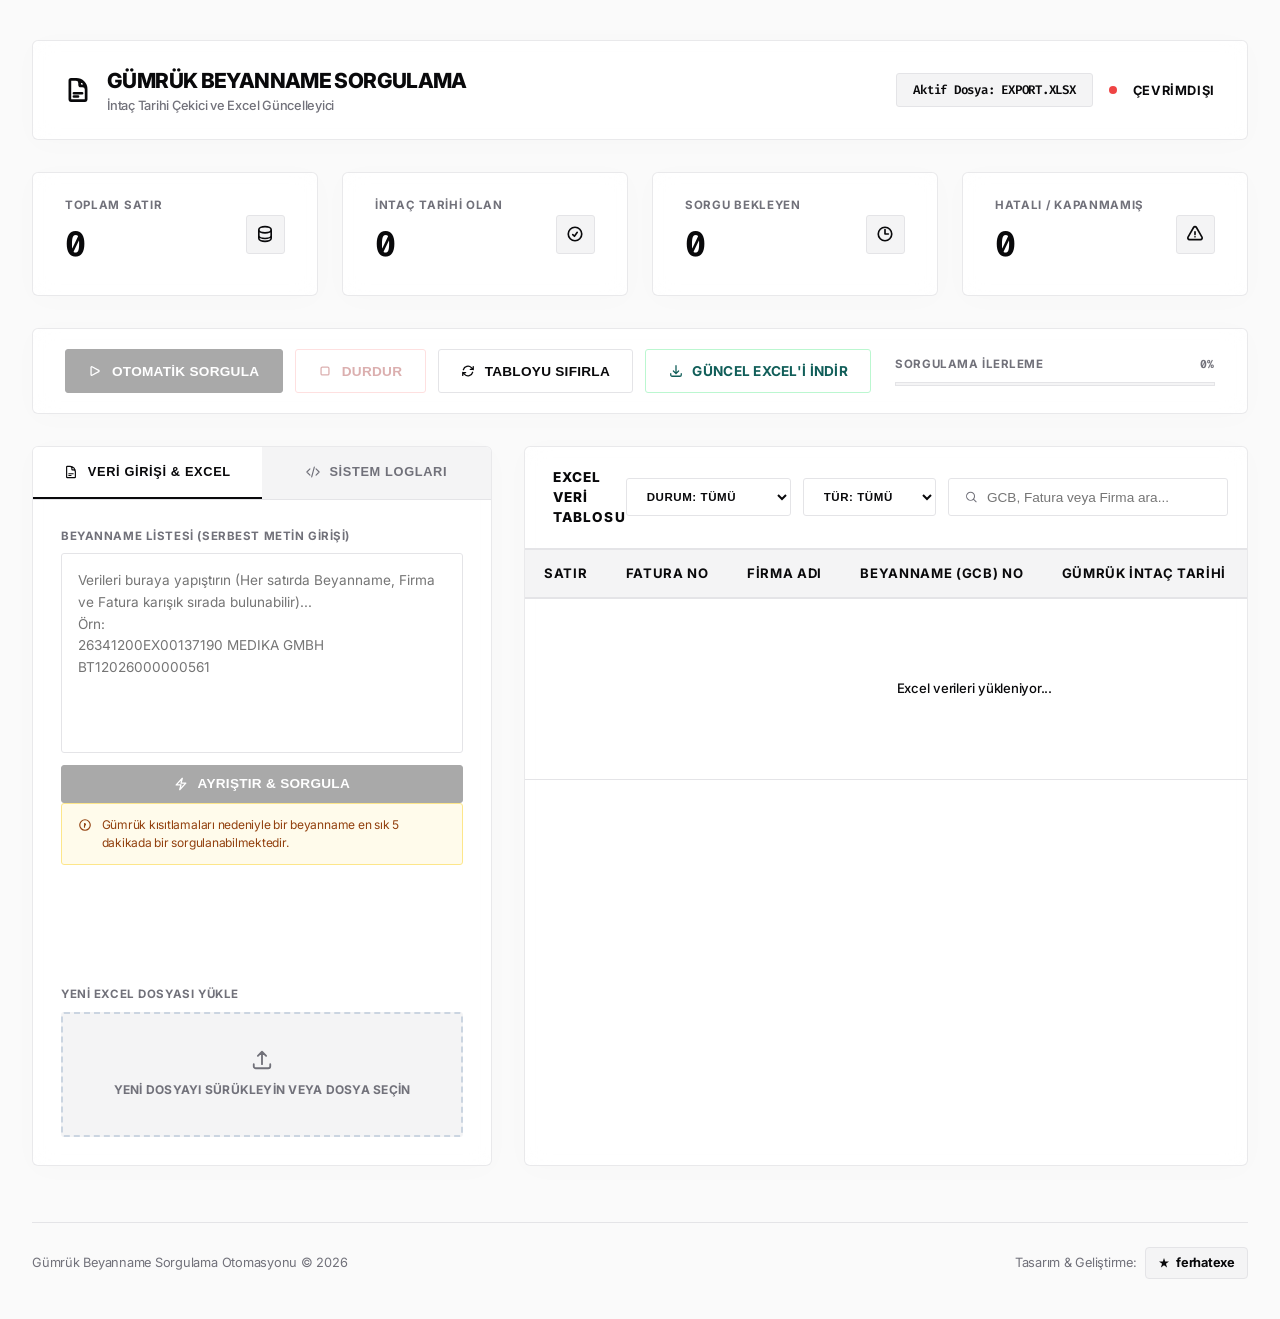
==== gumruk_otomasyonu/index.html @ e5a45d7a "İlk commit: Gümrük sorgulama otomasyonu hazır" ====
<!DOCTYPE html>
<html lang="tr">
<head>
    <meta charset="UTF-8">
    <meta name="viewport" content="width=device-width, initial-scale=1.0">
    <title>Gümrük Beyanname Sorgulama Otomasyonu</title>
    <link rel="preconnect" href="https://fonts.googleapis.com">
    <link rel="preconnect" href="https://fonts.gstatic.com" crossorigin>
    <link href="https://fonts.googleapis.com/css2?family=Inter:wght@400;500;600;700;800&family=Fira+Code:wght@400;500&display=swap" rel="stylesheet">
    <link rel="stylesheet" href="style.css">
</head>
<body>
    <div class="container">
        <!-- HEADER -->
        <header class="app-header glass">
            <div class="logo-area">
                <svg class="logo-icon-svg" xmlns="http://www.w3.org/2000/svg" fill="none" viewBox="0 0 24 24" stroke-width="2.5" stroke="currentColor">
                    <path stroke-linecap="round" stroke-linejoin="round" d="M19.5 14.25v-2.625a3.375 3.375 0 00-3.375-3.375h-1.5A1.125 1.125 0 0113.5 7.125v-1.5a3.375 3.375 0 00-3.375-3.375H8.25m0 12.75h7.5m-7.5 3H12M10.5 2.25H5.625c-.621 0-1.125.504-1.125 1.125v17.25c0 .621.504 1.125 1.125 1.125h12.75c.621 0 1.125-.504 1.125-1.125V11.25a9 9 0 00-9-9z" />
                </svg>
                <div class="logo-text">
                    <h1>Gümrük Beyanname Sorgulama</h1>
                    <p class="subtitle">İntaç Tarihi Çekici ve Excel Güncelleyici</p>
                </div>
            </div>
            <div class="status-area">
                <span id="active-file-badge" class="active-file-text">Aktif Dosya: EXPORT.XLSX</span>
                <span id="connection-status-dot" class="status-dot offline"></span>
                <span id="connection-status-text" class="status-text">Bağlanıyor...</span>
            </div>
        </header>

        <!-- STATS GRID -->
        <section class="stats-grid">
            <div class="stat-card glass">
                <div class="stat-info">
                    <span class="stat-label">Toplam Satır</span>
                    <span id="stat-total" class="stat-value">0</span>
                </div>
                <div class="stat-icon-wrapper bg-indigo-light">
                    <svg class="stat-icon-svg text-indigo" xmlns="http://www.w3.org/2000/svg" fill="none" viewBox="0 0 24 24" stroke-width="2.2" stroke="currentColor">
                        <path stroke-linecap="round" stroke-linejoin="round" d="M20.25 6.375c0 2.278-3.694 4.125-8.25 4.125S3.75 8.653 3.75 6.375m16.5 0c0-2.278-3.694-4.125-8.25-4.125S3.75 4.097 3.75 6.375m16.5 0v11.25c0 2.278-3.694 4.125-8.25 4.125s-8.25-1.847-8.25-4.125V6.375m16.5 0v3.75m-16.5-3.75v3.75m16.5 0v3.75C20.25 16.153 16.556 18 12 18s-8.25-1.847-8.25-4.125v-3.75" />
                    </svg>
                </div>
            </div>
            <div class="stat-card glass">
                <div class="stat-info">
                    <span class="stat-label">İntaç Tarihi Olan</span>
                    <span id="stat-completed" class="stat-value">0</span>
                </div>
                <div class="stat-icon-wrapper bg-emerald-light">
                    <svg class="stat-icon-svg text-emerald" xmlns="http://www.w3.org/2000/svg" fill="none" viewBox="0 0 24 24" stroke-width="2.2" stroke="currentColor">
                        <path stroke-linecap="round" stroke-linejoin="round" d="M9 12.75L11.25 15 15 9.75M21 12a9 9 0 11-18 0 9 9 0 0118 0z" />
                    </svg>
                </div>
            </div>
            <div class="stat-card glass">
                <div class="stat-info">
                    <span class="stat-label">Sorgu Bekleyen</span>
                    <span id="stat-pending" class="stat-value">0</span>
                </div>
                <div class="stat-icon-wrapper bg-amber-light">
                    <svg class="stat-icon-svg text-amber" xmlns="http://www.w3.org/2000/svg" fill="none" viewBox="0 0 24 24" stroke-width="2.2" stroke="currentColor">
                        <path stroke-linecap="round" stroke-linejoin="round" d="M12 6v6h4.5m4.5 0a9 9 0 11-18 0 9 9 0 0118 0z" />
                    </svg>
                </div>
            </div>
            <div class="stat-card glass">
                <div class="stat-info">
                    <span class="stat-label">Hatalı / Kapanmamış</span>
                    <span id="stat-errors" class="stat-value">0</span>
                </div>
                <div class="stat-icon-wrapper bg-red-light">
                    <svg class="stat-icon-svg text-red" xmlns="http://www.w3.org/2000/svg" fill="none" viewBox="0 0 24 24" stroke-width="2.2" stroke="currentColor">
                        <path stroke-linecap="round" stroke-linejoin="round" d="M12 9v3.75m-9.303 3.376c-.866 1.5.217 3.374 1.948 3.374h14.71c1.73 0 2.813-1.874 1.948-3.374L13.949 3.378c-.866-1.5-3.032-1.5-3.898 0L2.697 16.126zM12 15.75h.007v.008H12v-.008z" />
                    </svg>
                </div>
            </div>
        </section>

        <!-- ACTION TOOLBAR -->
        <section class="toolbar glass">
            <div class="action-buttons">
                <button id="btn-start" class="btn btn-primary" disabled>
                    <svg class="btn-icon-svg" xmlns="http://www.w3.org/2000/svg" fill="none" viewBox="0 0 24 24" stroke-width="2.2" stroke="currentColor">
                        <path stroke-linecap="round" stroke-linejoin="round" d="M5.25 5.653c0-.856.917-1.398 1.667-.986l11.54 6.348a1.125 1.125 0 010 1.971l-11.54 6.347a1.125 1.125 0 01-1.667-.985V5.653z" />
                    </svg>
                    Otomatik Sorgula
                </button>
                <button id="btn-stop" class="btn btn-danger" disabled>
                    <svg class="btn-icon-svg" xmlns="http://www.w3.org/2000/svg" fill="none" viewBox="0 0 24 24" stroke-width="2.2" stroke="currentColor">
                        <path stroke-linecap="round" stroke-linejoin="round" d="M5.25 7.5A2.25 2.25 0 017.5 5.25h9a2.25 2.25 0 012.25 2.25v9a2.25 2.25 0 01-2.25 2.25h-9a2.25 2.25 0 01-2.25-2.25v-9z" />
                    </svg>
                    Durdur
                </button>
                <button id="btn-reset-list" class="btn btn-secondary">
                    <svg class="btn-icon-svg refresh-icon" xmlns="http://www.w3.org/2000/svg" fill="none" viewBox="0 0 24 24" stroke-width="2.2" stroke="currentColor">
                        <path stroke-linecap="round" stroke-linejoin="round" d="M16.023 9.348h4.992v-.001M2.985 19.644v-4.992m0 0h4.992m-4.993 0l3.181 3.183a8.25 8.25 0 0013.803-3.7M4.031 9.865a8.25 8.25 0 0113.803-3.7l3.181 3.182m0-4.991v4.99" />
                    </svg>
                    Tabloyu Sıfırla
                </button>
                <a href="/api/download" id="btn-download" class="btn btn-success">
                    <svg class="btn-icon-svg" xmlns="http://www.w3.org/2000/svg" fill="none" viewBox="0 0 24 24" stroke-width="2.2" stroke="currentColor">
                        <path stroke-linecap="round" stroke-linejoin="round" d="M3 16.5v2.25A2.25 2.25 0 005.25 21h13.5A2.25 2.25 0 0021 18.75V16.5M16.5 12L12 16.5m0 0L7.5 12m4.5 4.5V3" />
                    </svg>
                    Güncel Excel'i İndir
                </a>
            </div>
            <div class="progress-container">
                <div class="progress-label">
                    <span>Sorgulama İlerleme</span>
                    <span id="progress-percent">0%</span>
                </div>
                <div class="progress-bar-bg">
                    <div id="progress-bar-fill" class="progress-bar-fill" style="width: 0%"></div>
                </div>
            </div>
        </section>

        <!-- MAIN CONTENT PANEL (GRID) -->
        <div class="main-panel">
            <!-- LEFT COLUMN: TABBED CONTROL CENTER -->
            <section class="panel-section control-panel glass">
                <div class="tabs-header">
                    <button class="tab-btn active" data-tab="tab-input">
                        <svg class="tab-icon-svg" xmlns="http://www.w3.org/2000/svg" fill="none" viewBox="0 0 24 24" stroke-width="2" stroke="currentColor">
                            <path stroke-linecap="round" stroke-linejoin="round" d="M19.5 14.25v-2.625a3.375 3.375 0 00-3.375-3.375h-1.5A1.125 1.125 0 0113.5 7.125v-1.5a3.375 3.375 0 00-3.375-3.375H8.25m0 12.75h7.5m-7.5 3H12M10.5 2.25H5.625c-.621 0-1.125.504-1.125 1.125v17.25c0 .621.504 1.125 1.125 1.125h12.75c.621 0 1.125-.504 1.125-1.125V11.25a9 9 0 00-9-9z" />
                        </svg>
                        Veri Girişi & Excel
                    </button>
                    <button class="tab-btn" data-tab="tab-terminal">
                        <svg class="tab-icon-svg" xmlns="http://www.w3.org/2000/svg" fill="none" viewBox="0 0 24 24" stroke-width="2" stroke="currentColor">
                            <path stroke-linecap="round" stroke-linejoin="round" d="M17.25 6.75L22.5 12l-5.25 5.25m-10.5 0L1.5 12l5.25-5.25m7.5-3l-4.5 16.5" />
                        </svg>
                        Sistem Logları
                    </button>
                </div>
                
                <div class="tab-content-container">
                    <!-- TAB 1: DATA INPUT -->
                    <div id="tab-input" class="tab-content active">
                        <div class="input-panel-body">
                            <!-- Raw list paste area -->
                            <div class="textarea-container">
                                <label for="raw-input" class="input-label-tag">Beyanname Listesi (Serbest Metin Girişi)</label>
                                <textarea id="raw-input" placeholder="Verileri buraya yapıştırın (Her satırda Beyanname, Firma ve Fatura karışık sırada bulunabilir)...&#10;Örn:&#10;26341200EX00137190 MEDIKA GMBH BT12026000000561"></textarea>
                                <button id="btn-parse-query" class="btn btn-primary btn-full-width">
                                    <svg class="btn-icon-svg" xmlns="http://www.w3.org/2000/svg" fill="none" viewBox="0 0 24 24" stroke-width="2.2" stroke="currentColor">
                                        <path stroke-linecap="round" stroke-linejoin="round" d="M3.75 13.5l10.5-11.25L12 10.5h8.25L9.75 21.75 12 13.5H3.75z" />
                                    </svg>
                                    Ayrıştır & Sorgula
                                </button>
                                <div class="info-tip-box">
                                    <svg class="info-tip-icon" xmlns="http://www.w3.org/2000/svg" fill="none" viewBox="0 0 24 24" stroke-width="2" stroke="currentColor">
                                        <path stroke-linecap="round" stroke-linejoin="round" d="M11.25 11.25l.041-.02a.75.75 0 111.063.852l-.708.283a.75.75 0 00-.475.694V15.75m0-6h.008v.008H12V9.75zM21 12a9 9 0 11-18 0 9 9 0 0118 0z" />
                                    </svg>
                                    <span>Gümrük kısıtlamaları nedeniyle bir beyanname en sık 5 dakikada bir sorgulanabilmektedir.</span>
                                </div>
                            </div>
                            
                            <!-- Drag-and-drop excel upload -->
                            <div class="upload-container">
                                <label class="input-label-tag">Yeni Excel Dosyası Yükle</label>
                                <div id="drop-zone" class="drop-zone">
                                    <svg class="upload-icon-svg" xmlns="http://www.w3.org/2000/svg" fill="none" viewBox="0 0 24 24" stroke-width="2" stroke="currentColor">
                                        <path stroke-linecap="round" stroke-linejoin="round" d="M3 16.5v2.25A2.25 2.25 0 005.25 21h13.5A2.25 2.25 0 0021 18.75V16.5m-13.5-9L12 3m0 0l4.5 4.5M12 3v13.5" />
                                    </svg>
                                    <span class="drop-zone-text">Yeni Dosyayı Sürükleyin veya Dosya Seçin</span>
                                    <input type="file" id="file-input" accept=".xlsx" style="display: none;">
                                </div>
                            </div>
                        </div>
                    </div>
                    
                    <!-- TAB 2: TERMINAL LOGS -->
                    <div id="tab-terminal" class="tab-content">
                        <div class="terminal-wrapper">
                            <div class="terminal-toolbar">
                                <span class="terminal-status-indicator">● Canlı Log Akışı</span>
                                <button id="btn-clear-terminal" class="btn-text">Temizle</button>
                            </div>
                            <div id="terminal" class="terminal-body">
                                <div class="terminal-line system">[SİSTEM] Web uygulaması başlatıldı. WebSocket bağlantısı bekleniyor...</div>
                            </div>
                        </div>
                    </div>
                </div>
            </section>

            <!-- RIGHT COLUMN: EXCEL GRID VIEW -->
            <section class="panel-section grid-panel glass">
                <div class="panel-header">
                    <h2>Excel Veri Tablosu</h2>
                    <div class="header-actions">
                        <select id="filter-status" class="filter-select">
                            <option value="all">DURUM: TÜMÜ</option>
                            <option value="İntaç Tarihi Var">İntaç Tarihi Var</option>
                            <option value="Bekliyor">Bekliyor</option>
                            <option value="Kapanmamış">Kapanmamış</option>
                            <option value="Başarısız">Başarısız</option>
                        </select>
                        <select id="filter-type" class="filter-select">
                            <option value="all">TÜR: TÜMÜ</option>
                            <option value="beyanname">BEYANNAME</option>
                            <option value="etgb">ETGB</option>
                        </select>
                        <div class="search-box">
                            <svg class="search-icon-svg" xmlns="http://www.w3.org/2000/svg" fill="none" viewBox="0 0 24 24" stroke-width="2" stroke="currentColor">
                                <path stroke-linecap="round" stroke-linejoin="round" d="M21 21l-5.197-5.197m0 0A7.5 7.5 0 105.196 5.196a7.5 7.5 0 0010.637 10.637z" />
                            </svg>
                            <input type="text" id="search-input" placeholder="GCB, Fatura veya Firma ara...">
                        </div>
                    </div>
                </div>
                <div class="table-container">
                    <table class="data-table">
                        <thead id="table-headers">
                            <tr>
                                <th>Satır</th>
                                <th>Fatura No</th>
                                <th>Firma Adı</th>
                                <th>Beyanname (GCB) No</th>
                                <th>Gümrük İntaç Tarihi</th>
                                <th>Durum</th>
                                <th>Eylem</th>
                            </tr>
                        </thead>
                        <tbody id="table-body">
                            <tr>
                                <td colspan="7" class="loading-cell">Excel verileri yükleniyor...</td>
                            </tr>
                        </tbody>
                    </table>
                </div>
            </section>
        </div> <!-- end of main-panel -->

        <!-- FOOTER -->
        <footer class="app-footer">
            <div class="footer-content">
                <p>Gümrük Beyanname Sorgulama Otomasyonu &copy; 2026</p>
                <div class="designer-badge">
                    <span>Tasarım & Geliştirme:</span>
                    <a href="https://github.com/ferhatexe" target="_blank" class="designer-link">
                        <svg class="sparkle-icon" xmlns="http://www.w3.org/2000/svg" viewBox="0 0 24 24">
                            <path d="M12 2l2.4 7.2h7.6l-6.1 4.5 2.3 7.3-6.2-4.6-6.2 4.6 2.3-7.3-6.1-4.5h7.6z"/>
                        </svg>
                        ferhatexe
                    </a>
                </div>
            </div>
        </footer>
    </div>

    <script src="app.js"></script>
</body>
</html>
---- gumruk_otomasyonu/style.css ----
/* SWISS-STYLE MONOCHROMATIC DESIGN SYSTEM */
:root {
    --bg-primary: #fafafa;
    --bg-surface: #ffffff;
    --bg-neutral: #f4f4f5;
    
    --border-light: #e4e4e7;
    --border-medium: #cbd5e1;
    --border-focus: #09090b;
    
    --text-primary: #09090b;
    --text-secondary: #71717a;
    --text-muted: #a1a1aa;
    
    --accent-cobalt: #2563eb;
    
    /* Status Colors (Subtle & High-Contrast) */
    --emerald-bg: #f0fdf4;
    --emerald-text: #115e59;
    --emerald-border: #bbf7d0;
    
    --amber-bg: #fffbeb;
    --amber-text: #92400e;
    --amber-border: #fde68a;
    
    --red-bg: #fef2f2;
    --red-text: #991b1b;
    --red-border: #fca5a5;
    
    --blue-bg: #eff6ff;
    --blue-text: #1e40af;
    --blue-border: #bfdbfe;

    --font-sans: 'Inter', -apple-system, BlinkMacSystemFont, "Segoe UI", Roboto, sans-serif;
    --font-mono: 'Fira Code', 'Courier New', monospace;
}

/* BASE RESET */
* {
    box-sizing: border-box;
    margin: 0;
    padding: 0;
}

body {
    background-color: var(--bg-primary);
    color: var(--text-primary);
    font-family: var(--font-sans);
    min-height: 100vh;
    overflow-x: hidden;
    letter-spacing: -0.015em;
    line-height: 1.5;
}

/* MINIMALIST SCROLLBAR */
::-webkit-scrollbar {
    width: 5px;
    height: 5px;
}
::-webkit-scrollbar-track {
    background: transparent;
}
::-webkit-scrollbar-thumb {
    background: var(--text-muted);
    border-radius: 2px;
}
::-webkit-scrollbar-thumb:hover {
    background: var(--text-secondary);
}

/* CONTAINER GRID */
.container {
    max-width: 1680px;
    margin: 0 auto;
    padding: 2.5rem 2rem;
    display: flex;
    flex-direction: column;
    gap: 2rem;
}

/* EDITORIAL GRID CARDS */
.glass {
    background: var(--bg-surface);
    border: 1px solid var(--border-light);
    border-radius: 4px;
    transition: border-color 0.2s ease, box-shadow 0.2s ease;
}

.glass:hover {
    border-color: var(--border-medium);
}

/* APP HEADER */
.app-header {
    display: flex;
    justify-content: space-between;
    align-items: center;
    padding: 1.5rem 2rem;
    background: var(--bg-surface);
    border-bottom: 1px solid var(--border-light);
}

.logo-area {
    display: flex;
    align-items: center;
    gap: 1rem;
}

.logo-icon-svg {
    width: 26px;
    height: 26px;
    color: var(--text-primary);
}

.logo-text h1 {
    font-size: 1.3rem;
    font-weight: 800;
    letter-spacing: -0.03em;
    color: var(--text-primary);
    text-transform: uppercase;
}

.logo-text .subtitle {
    font-size: 0.8rem;
    color: var(--text-secondary);
    font-weight: 500;
}

.status-area {
    display: flex;
    align-items: center;
    gap: 1rem;
}

.active-file-text {
    font-family: var(--font-mono);
    font-size: 0.78rem;
    background: var(--bg-neutral);
    color: var(--text-primary);
    border: 1px solid var(--border-light);
    padding: 0.4rem 1rem;
    border-radius: 3px;
    font-weight: 600;
}

.active-file-text.empty {
    background: var(--red-bg);
    color: var(--red-text);
    border-color: var(--red-border);
}

.active-file-text.loaded {
    background: var(--emerald-bg);
    color: var(--emerald-text);
    border-color: var(--emerald-border);
}

.status-dot {
    width: 8px;
    height: 8px;
    border-radius: 50%;
}
.status-dot.online { background-color: #10b981; }
.status-dot.offline { background-color: #ef4444; }
.status-dot.warning { background-color: #f59e0b; }

.status-text {
    font-size: 0.8rem;
    font-weight: 700;
    color: var(--text-primary);
    text-transform: uppercase;
    letter-spacing: 0.05em;
}

/* STATS GRID */
.stats-grid {
    display: grid;
    grid-template-columns: repeat(auto-fit, minmax(260px, 1fr));
    gap: 1.5rem;
}

.stat-card {
    display: flex;
    justify-content: space-between;
    align-items: center;
    padding: 1.5rem 2rem;
    background: var(--bg-surface);
    border: 1px solid var(--border-light);
    border-radius: 4px;
}

.stat-info {
    display: flex;
    flex-direction: column;
    gap: 0.25rem;
}

.stat-label {
    font-size: 0.72rem;
    color: var(--text-secondary);
    font-weight: 700;
    text-transform: uppercase;
    letter-spacing: 0.06em;
}

.stat-value {
    font-family: var(--font-mono);
    font-size: 2.2rem;
    font-weight: 700;
    letter-spacing: -0.04em;
    color: var(--text-primary);
}

.stat-icon-wrapper {
    padding: 0.6rem;
    border-radius: 3px;
    display: flex;
    align-items: center;
    justify-content: center;
    background: var(--bg-neutral);
    border: 1px solid var(--border-light);
}

.stat-icon-svg {
    width: 18px;
    height: 18px;
    color: var(--text-primary);
}

/* ACTION TOOLBAR */
.toolbar {
    display: flex;
    flex-wrap: wrap;
    justify-content: space-between;
    align-items: center;
    padding: 1.25rem 2rem;
    gap: 1.5rem;
}

.action-buttons {
    display: flex;
    gap: 0.75rem;
    flex-wrap: wrap;
}

/* BUTTONS STYLE (FLAT, SHARP, MONOCHROME) */
.btn {
    display: inline-flex;
    align-items: center;
    gap: 0.6rem;
    padding: 0.65rem 1.4rem;
    border-radius: 3px;
    font-size: 0.85rem;
    font-weight: 700;
    cursor: pointer;
    border: 1px solid var(--border-light);
    transition: all 0.15s ease;
    text-decoration: none;
    text-transform: uppercase;
    letter-spacing: 0.02em;
}

.btn:disabled {
    opacity: 0.35;
    cursor: not-allowed;
    pointer-events: none;
}

.btn.disabled-btn {
    opacity: 0.35 !important;
    cursor: not-allowed !important;
    pointer-events: none !important;
}

.btn-icon-svg {
    width: 14px;
    height: 14px;
}

.btn-primary {
    background-color: var(--text-primary);
    color: var(--bg-surface);
    border-color: var(--text-primary);
}
.btn-primary:hover {
    background-color: #27272a;
    border-color: #27272a;
}

.btn-danger {
    background-color: var(--bg-surface);
    color: var(--red-text);
    border-color: var(--red-border);
}
.btn-danger:hover {
    background-color: var(--red-bg);
}

.btn-success {
    background-color: var(--bg-surface);
    color: var(--emerald-text);
    border-color: var(--emerald-border);
}
.btn-success:hover {
    background-color: var(--emerald-bg);
}

.btn-secondary {
    background-color: var(--bg-surface);
    color: var(--text-primary);
    border-color: var(--border-light);
}
.btn-secondary:hover {
    background-color: var(--bg-neutral);
    border-color: var(--border-medium);
}

.btn-full-width {
    width: 100%;
    justify-content: center;
}

.btn:active {
    transform: translateY(1px);
}

.btn-text {
    background: transparent;
    border: none;
    color: var(--text-secondary);
    font-size: 0.8rem;
    cursor: pointer;
    font-weight: 700;
    text-transform: uppercase;
    letter-spacing: 0.05em;
    transition: color 0.15s;
}
.btn-text:hover { color: var(--text-primary); }

/* PROGRESS BAR */
.progress-container {
    flex-grow: 1;
    max-width: 450px;
    display: flex;
    flex-direction: column;
    gap: 0.5rem;
}

.progress-label {
    display: flex;
    justify-content: space-between;
    font-size: 0.72rem;
    color: var(--text-secondary);
    font-weight: 700;
    text-transform: uppercase;
    letter-spacing: 0.05em;
}

#progress-percent {
    font-family: var(--font-mono);
    font-weight: 700;
}

.progress-bar-bg {
    background: var(--bg-neutral);
    height: 4px;
    border-radius: 0px;
    overflow: hidden;
    border: 1px solid var(--border-light);
}

.progress-bar-fill {
    height: 100%;
    background: var(--text-primary);
    transition: width 0.3s cubic-bezier(0.1, 0.8, 0.25, 1);
}

/* MAIN PANEL LAYOUT */
.main-panel {
    display: grid;
    grid-template-columns: 1fr;
    gap: 2rem;
    align-items: start;
}

@media (min-width: 1200px) {
    .main-panel {
        grid-template-columns: 460px 1fr;
    }
}

.panel-section {
    display: flex;
    flex-direction: column;
    overflow: hidden;
    height: 720px;
    background: var(--bg-surface);
}

.panel-header {
    display: flex;
    justify-content: space-between;
    align-items: center;
    padding: 1.25rem 1.75rem;
    border-bottom: 1px solid var(--border-light);
}

.panel-header h2 {
    font-size: 0.85rem;
    font-weight: 800;
    color: var(--text-primary);
    text-transform: uppercase;
    letter-spacing: 0.08em;
}

/* TABS SYSTEM */
.tabs-header {
    display: flex;
    border-bottom: 1px solid var(--border-light);
    background: var(--bg-neutral);
}

.tab-btn {
    flex: 1;
    padding: 1.1rem;
    background: transparent;
    border: none;
    color: var(--text-secondary);
    font-size: 0.8rem;
    font-weight: 700;
    cursor: pointer;
    transition: all 0.15s ease;
    border-bottom: 2px solid transparent;
    display: flex;
    align-items: center;
    justify-content: center;
    gap: 0.6rem;
    text-transform: uppercase;
    letter-spacing: 0.05em;
}

.tab-icon-svg {
    width: 14px;
    height: 14px;
    color: var(--text-secondary);
}

.tab-btn:hover {
    color: var(--text-primary);
}
.tab-btn:hover .tab-icon-svg {
    color: var(--text-primary);
}

.tab-btn.active {
    color: var(--text-primary);
    border-bottom-color: var(--text-primary);
    background: var(--bg-surface);
}
.tab-btn.active .tab-icon-svg {
    color: var(--text-primary);
}

/* TAB CONTAINER BODY */
.tab-content-container {
    flex-grow: 1;
    position: relative;
    height: calc(100% - 50px);
}

.tab-content {
    display: none;
    height: 100%;
    flex-direction: column;
}

.tab-content.active {
    display: flex;
}

/* INPUT COMPONENT */
.input-panel-body {
    display: flex;
    flex-direction: column;
    padding: 1.75rem;
    gap: 1.5rem;
    height: 100%;
    justify-content: space-between;
}

.input-label-tag {
    font-size: 0.72rem;
    color: var(--text-secondary);
    font-weight: 700;
    text-transform: uppercase;
    letter-spacing: 0.05em;
    margin-bottom: 0.5rem;
    display: block;
}

.textarea-container {
    display: flex;
    flex-direction: column;
}

#raw-input {
    background: var(--bg-surface);
    border: 1px solid var(--border-light);
    border-radius: 3px;
    color: var(--text-primary);
    font-family: var(--font-sans);
    font-size: 0.85rem;
    padding: 1rem;
    resize: none;
    height: 200px;
    line-height: 1.6;
    transition: border-color 0.15s ease;
    margin-bottom: 0.75rem;
}

#raw-input:focus {
    outline: none;
    border-color: var(--text-primary);
}

.info-tip-box {
    display: flex;
    align-items: flex-start;
    gap: 0.6rem;
    background-color: var(--amber-bg);
    border: 1px solid var(--amber-border);
    padding: 0.75rem 1rem;
    border-radius: 3px;
    color: var(--amber-text);
    font-size: 0.75rem;
    line-height: 1.5;
}

.info-tip-icon {
    width: 14px;
    height: 14px;
    flex-shrink: 0;
    margin-top: 2px;
}

.upload-container {
    display: flex;
    flex-direction: column;
}

.drop-zone {
    border: 2px dashed var(--border-medium);
    border-radius: 3px;
    padding: 1.5rem;
    display: flex;
    flex-direction: column;
    align-items: center;
    justify-content: center;
    gap: 0.6rem;
    cursor: pointer;
    background: var(--bg-neutral);
    transition: all 0.15s ease;
    height: 125px;
}

.drop-zone:hover, .drop-zone.dragover {
    border-color: var(--text-primary);
    background: var(--bg-surface);
}

.upload-icon-svg {
    width: 22px;
    height: 22px;
    color: var(--text-secondary);
}

.drop-zone-text {
    font-size: 0.75rem;
    color: var(--text-secondary);
    text-align: center;
    font-weight: 700;
    text-transform: uppercase;
    letter-spacing: 0.02em;
}

/* TERMINAL VIEW */
.terminal-wrapper {
    display: flex;
    flex-direction: column;
    height: 100%;
}

.terminal-toolbar {
    display: flex;
    justify-content: space-between;
    align-items: center;
    padding: 0.75rem 1.25rem;
    background: #09090b;
    border-bottom: 1px solid #27272a;
}

.terminal-status-indicator {
    font-family: var(--font-mono);
    font-size: 0.7rem;
    color: #10b981;
    font-weight: 700;
    text-transform: uppercase;
    letter-spacing: 0.05em;
}

.terminal-body {
    flex-grow: 1;
    padding: 1.5rem;
    overflow-y: auto;
    font-family: var(--font-mono);
    font-size: 0.78rem;
    line-height: 1.6;
    color: #e4e4e7;
    background: #09090b;
}

.terminal-line {
    margin-bottom: 0.5rem;
    white-space: pre-wrap;
    word-break: break-all;
}

.terminal-line.system { color: #38bdf8; }
.terminal-line.error { color: #f87171; }
.terminal-line.success { color: #4ade80; }
.terminal-line.warning { color: #fbbf24; }

/* DATA GRID TABLE */
.header-actions {
    display: flex;
    align-items: center;
    gap: 0.75rem;
}

.filter-select {
    background: var(--bg-surface);
    border: 1px solid var(--border-light);
    color: var(--text-primary);
    font-size: 0.72rem;
    font-weight: 700;
    padding: 0.5rem 1rem;
    border-radius: 3px;
    outline: none;
    cursor: pointer;
    text-transform: uppercase;
    letter-spacing: 0.05em;
    transition: all 0.15s ease;
    height: 38px; /* matching search-box height */
}

.filter-select:hover {
    border-color: var(--border-medium);
    background-color: var(--bg-neutral);
}

.filter-select:focus {
    border-color: var(--text-primary);
}

.search-box {
    display: flex;
    align-items: center;
    gap: 0.6rem;
    background: var(--bg-surface);
    border: 1px solid var(--border-light);
    padding: 0.5rem 1rem;
    border-radius: 3px;
    width: 280px;
    transition: border-color 0.15s ease;
    height: 38px;
}

.search-box:focus-within {
    border-color: var(--text-primary);
}

.search-icon-svg {
    width: 14px;
    height: 14px;
    color: var(--text-secondary);
}

.search-box input {
    background: transparent;
    border: none;
    color: var(--text-primary);
    font-size: 0.85rem;
    width: 100%;
}

.search-box input:focus {
    outline: none;
}

.table-container {
    flex-grow: 1;
    overflow: auto;
    border-top: 1px solid var(--border-light);
}

.data-table {
    width: 100%;
    border-collapse: collapse;
    text-align: left;
    font-size: 0.82rem;
    table-layout: auto; /* Dynamic auto-scaling widths to prevent Fatura No clipping */
}

/* Base paddings and horizontal borders */
.data-table th, .data-table td {
    padding: 0.9rem 1.2rem;
    border-bottom: 1px solid var(--border-light);
    white-space: nowrap; /* Strictly prevent text wrapping/overlap */
}

.data-table th {
    background: var(--bg-neutral);
    font-weight: 700;
    color: var(--text-primary);
    position: sticky;
    top: 0;
    z-index: 10;
    text-transform: uppercase;
    letter-spacing: 0.05em;
    line-height: 1.4;
    border-bottom: 2px solid var(--border-light);
}

.data-table td {
    line-height: 1.5;
    vertical-align: middle;
    color: var(--text-primary);
}

/* Monospace fonts for raw table values */
.font-mono {
    font-family: var(--font-mono) !important;
    font-size: 0.8rem !important;
}

.font-mono strong {
    font-weight: 600;
}

/* Strict cell truncation ONLY applied to long company name (Firma Adı) */
.data-table td.truncate {
    max-width: 250px;
    overflow: hidden;
    text-overflow: ellipsis;
    white-space: nowrap;
}

.data-table tbody tr {
    transition: background-color 0.1s ease;
}

.data-table tbody tr:hover {
    background-color: var(--bg-neutral);
}

.loading-cell {
    text-align: center;
    color: var(--text-secondary);
    padding: 5rem !important;
    font-weight: 500;
}

/* STATUS BADGES */
.badge {
    display: inline-flex;
    align-items: center;
    padding: 0.25rem 0.6rem;
    border-radius: 2px;
    font-size: 0.72rem;
    font-weight: 700;
    text-transform: uppercase;
    letter-spacing: 0.04em;
}

.badge-pending {
    background: var(--bg-neutral);
    color: var(--text-secondary);
    border: 1px solid var(--border-light);
}

.badge-success {
    background: var(--emerald-bg);
    color: var(--emerald-text);
    border: 1px solid var(--emerald-border);
}

.badge-fail {
    background: var(--red-bg);
    color: var(--red-text);
    border: 1px solid var(--red-border);
}

.badge-running {
    background: var(--blue-bg);
    color: var(--blue-text);
    border: 1px solid var(--blue-border);
    animation: pulse-blue 2s infinite ease-in-out;
}

@keyframes pulse-blue {
    0% { box-shadow: 0 0 0 0 rgba(37, 99, 235, 0.4); background-color: var(--blue-bg); }
    50% { box-shadow: 0 0 0 6px rgba(37, 99, 235, 0); background-color: rgba(239, 246, 255, 0.6); }
    100% { box-shadow: 0 0 0 0 rgba(37, 99, 235, 0); background-color: var(--blue-bg); }
}

.status-dot.online {
    background-color: #10b981;
    animation: status-pulse 1.8s infinite ease-in-out;
    box-shadow: 0 0 8px rgba(16, 185, 129, 0.6);
}

@keyframes status-pulse {
    0% { transform: scale(1); opacity: 1; }
    50% { transform: scale(1.25); opacity: 0.7; }
    100% { transform: scale(1); opacity: 1; }
}

.progress-bar-fill {
    height: 100%;
    background: linear-gradient(
        45deg,
        #09090b 25%,
        #27272a 25%,
        #27272a 50%,
        #09090b 50%,
        #09090b 75%,
        #27272a 75%,
        #27272a
    );
    background-size: 40px 40px;
    animation: progress-bar-stripes 1.5s linear infinite;
    transition: width 0.3s cubic-bezier(0.1, 0.8, 0.25, 1);
}

@keyframes progress-bar-stripes {
    0% { background-position: 40px 0; }
    100% { background-position: 0 0; }
}

.glass {
    background: rgba(255, 255, 255, 0.85);
    backdrop-filter: blur(12px);
    -webkit-backdrop-filter: blur(12px);
    border: 1px solid rgba(228, 228, 231, 0.8);
    border-radius: 6px;
    box-shadow: 0 4px 30px rgba(0, 0, 0, 0.015);
    transition: all 0.3s cubic-bezier(0.4, 0, 0.2, 1);
}

.glass:hover {
    border-color: rgba(9, 9, 11, 0.18);
    box-shadow: 0 10px 40px rgba(0, 0, 0, 0.035);
    transform: translateY(-1px);
}

.app-footer {
    margin-top: 1.5rem;
    padding: 1.5rem 0 0 0;
    border-top: 1px solid var(--border-light);
}

.footer-content {
    display: flex;
    justify-content: space-between;
    align-items: center;
    flex-wrap: wrap;
    gap: 1rem;
    font-size: 0.8rem;
    color: var(--text-secondary);
}

.designer-badge {
    display: flex;
    align-items: center;
    gap: 0.5rem;
}

.designer-link {
    display: inline-flex;
    align-items: center;
    gap: 0.4rem;
    font-weight: 700;
    color: var(--text-primary);
    text-decoration: none;
    background: var(--bg-neutral);
    padding: 0.35rem 0.75rem;
    border-radius: 4px;
    border: 1px solid var(--border-light);
    transition: all 0.2s ease;
}

.designer-link:hover {
    background-color: var(--text-primary);
    color: var(--bg-surface);
    border-color: var(--text-primary);
    box-shadow: 0 0 12px rgba(9, 9, 11, 0.15);
    transform: translateY(-1px);
}

.sparkle-icon {
    width: 12px;
    height: 12px;
    fill: currentColor;
    animation: sparkle-spin 3s linear infinite;
}

@keyframes sparkle-spin {
    0% { transform: rotate(0deg); }
    100% { transform: rotate(360deg); }
}

.btn-inline.btn-primary[disabled] {
    position: relative;
    color: transparent !important;
    background-color: var(--blue-bg) !important;
    border-color: var(--blue-border) !important;
}

.btn-inline.btn-primary[disabled]::after {
    content: "";
    position: absolute;
    width: 14px;
    height: 14px;
    top: calc(50% - 7px);
    left: calc(50% - 7px);
    border: 2px solid var(--blue-text);
    border-top-color: transparent;
    border-radius: 50%;
    animation: spin 0.8s linear infinite;
}

@keyframes spin {
    0% { transform: rotate(0deg); }
    100% { transform: rotate(360deg); }
}

.tag-etgb {
    display: inline-flex;
    align-items: center;
    background: var(--red-bg);
    color: var(--red-text);
    border: 1px solid var(--red-border);
    font-size: 0.65rem;
    font-weight: 700;
    padding: 0.1rem 0.4rem;
    border-radius: 2px;
    margin-left: 0.5rem;
    vertical-align: middle;
    font-family: var(--font-sans);
}

.btn-inline {
    padding: 0.35rem 0.75rem;
    font-size: 0.75rem;
    text-transform: uppercase;
    letter-spacing: 0.02em;
}

.btn-inline.btn-success {
    background-color: var(--emerald-bg);
    border-color: var(--emerald-border);
    color: var(--emerald-text);
    cursor: default;
}

.btn-cooldown {
    background-color: var(--bg-neutral);
    color: var(--text-secondary);
    border-color: var(--border-light);
    cursor: not-allowed;
    opacity: 0.65;
}

@keyframes row-flash {
    0% { background-color: var(--blue-bg); }
    100% { background-color: transparent; }
}

.row-updating {
    animation: row-flash 2.5s ease-out;
}
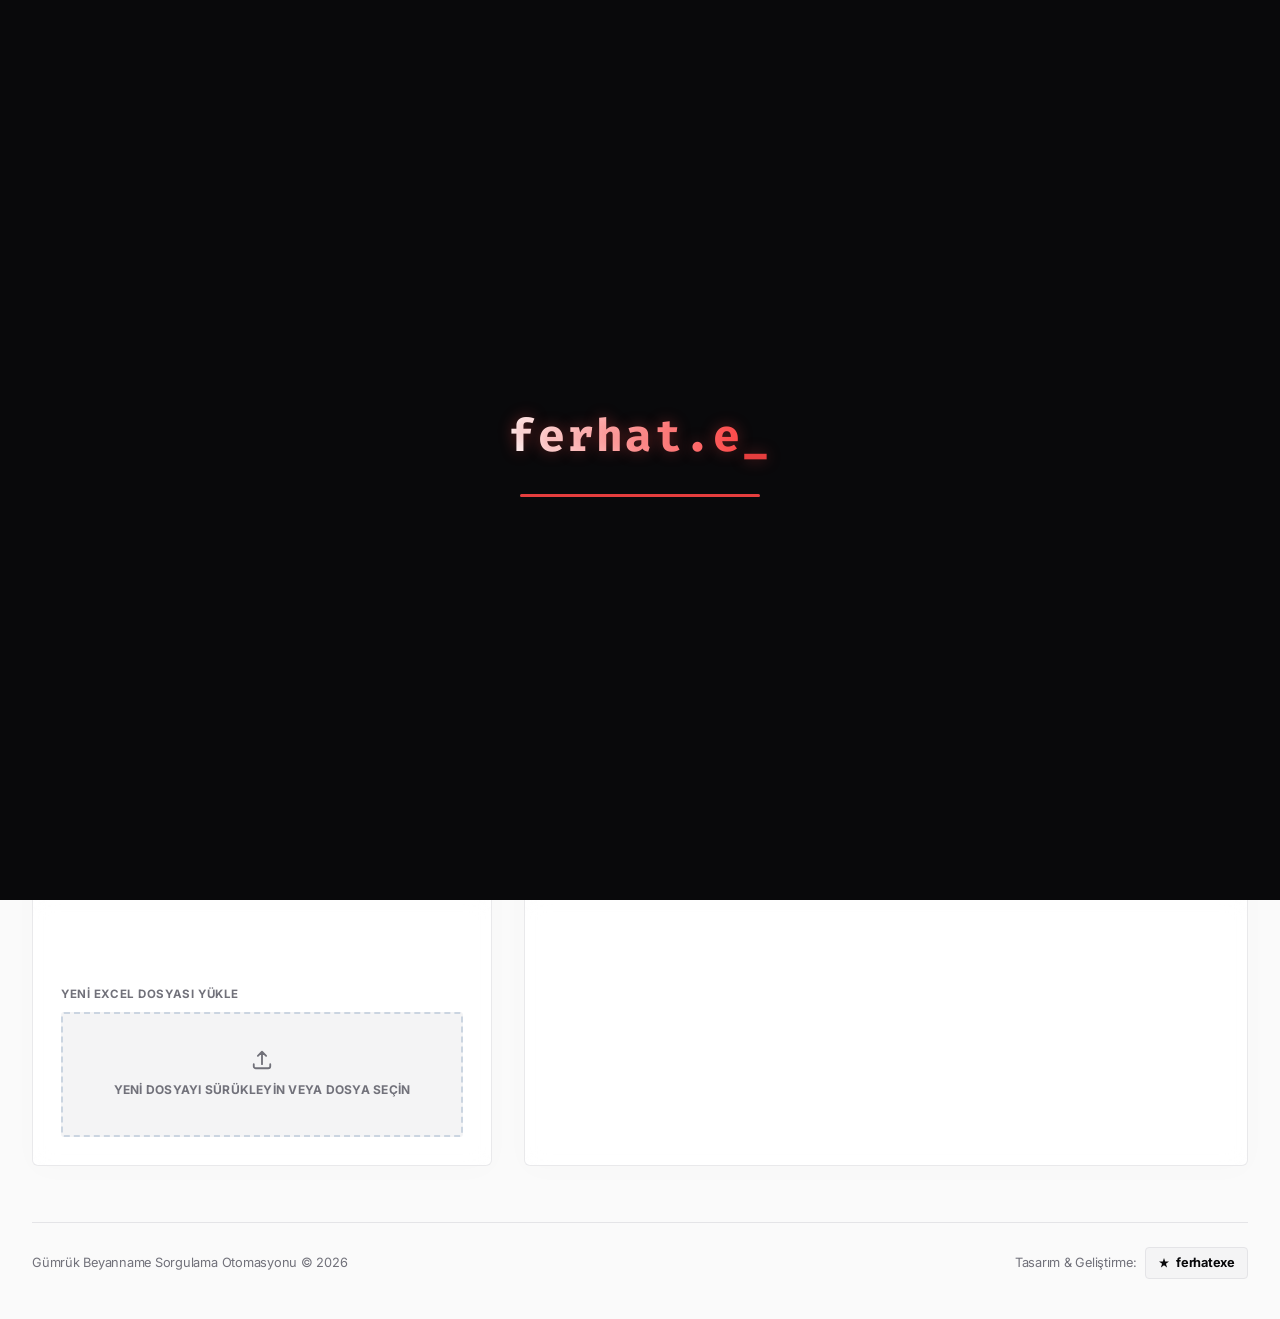
==== commit b665f1fc: "Update layout with premium red-and-white theme, custom SVG favicon, and ferhat.exe terminal preloade" ====
--- a/gumruk_otomasyonu/index.html
+++ b/gumruk_otomasyonu/index.html
@@ -8,8 +8,43 @@
     <link rel="preconnect" href="https://fonts.gstatic.com" crossorigin>
     <link href="https://fonts.googleapis.com/css2?family=Inter:wght@400;500;600;700;800&family=Fira+Code:wght@400;500&display=swap" rel="stylesheet">
     <link rel="stylesheet" href="style.css">
+    <link rel="icon" type="image/svg+xml" href="data:image/svg+xml,%3Csvg xmlns='http://www.w3.org/2000/svg' viewBox='0 0 100 100'%3E%3Cdefs%3E%3ClinearGradient id='g' x1='0%25' y1='0%25' x2='100%25' y2='100%25'%3E%3Cstop offset='0%25' stop-color='%23E53E3E'/%3E%3Cstop offset='100%25' stop-color='%239B2C2C'/%3E%3C/linearGradient%3E%3C/defs%3E%3Crect width='100' height='100' rx='22' fill='url(%23g)'/%3E%3Cpath d='M30 25h30l15 15v35c0 3-2 5-5 5H30c-3 0-5-2-5-5V30c0-3 2-5 5-5z' fill='%23FFFFFF'/%3E%3Cpath d='M60 25v15h15' fill='none' stroke='%23E53E3E' stroke-width='4'/%3E%3Cpath d='M38 52l6 6 18-18' fill='none' stroke='%23E53E3E' stroke-width='6' stroke-linecap='round' stroke-linejoin='round'/%3E%3C/svg%3E">
 </head>
 <body>
+    <!-- PRELOADER OVERLAY -->
+    <div id="preloader" class="preloader-overlay">
+        <div class="preloader-content">
+            <div class="terminal-loader">
+                <span class="typing-text"></span><span class="cursor">_</span>
+            </div>
+            <div class="progress-bar-loader">
+                <div class="progress-bar-fill-loader"></div>
+            </div>
+        </div>
+    </div>
+    <script>
+        document.addEventListener("DOMContentLoaded", function() {
+            const text = "ferhat.exe";
+            const typingSpeed = 120;
+            const typingText = document.querySelector(".typing-text");
+            let i = 0;
+            
+            function typeWriter() {
+                if (i < text.length) {
+                    typingText.textContent += text.charAt(i);
+                    i++;
+                    setTimeout(typeWriter, typingSpeed);
+                } else {
+                    setTimeout(function() {
+                        const preloader = document.getElementById("preloader");
+                        preloader.classList.add("fade-out");
+                    }, 800);
+                }
+            }
+            setTimeout(typeWriter, 400);
+        });
+    </script>
+
     <div class="container">
         <!-- HEADER -->
         <header class="app-header glass">
--- a/gumruk_otomasyonu/style.css
+++ b/gumruk_otomasyonu/style.css
@@ -1,4 +1,4 @@
-/* SWISS-STYLE MONOCHROMATIC DESIGN SYSTEM */
+/* SWISS-STYLE RED & WHITE PREMIUM DESIGN SYSTEM */
 :root {
     --bg-primary: #fafafa;
     --bg-surface: #ffffff;
@@ -6,13 +6,16 @@
     
     --border-light: #e4e4e7;
     --border-medium: #cbd5e1;
-    --border-focus: #09090b;
+    --border-focus: #e53e3e;
     
     --text-primary: #09090b;
     --text-secondary: #71717a;
     --text-muted: #a1a1aa;
     
-    --accent-cobalt: #2563eb;
+    --accent-red: #e53e3e;
+    --accent-red-hover: #c53030;
+    --accent-red-light: #fff5f5;
+    --accent-red-border: #fed7d7;
     
     /* Status Colors (Subtle & High-Contrast) */
     --emerald-bg: #f0fdf4;
@@ -109,7 +112,7 @@
 .logo-icon-svg {
     width: 26px;
     height: 26px;
-    color: var(--text-primary);
+    color: var(--accent-red);
 }
 
 .logo-text h1 {
@@ -278,13 +281,13 @@
 }
 
 .btn-primary {
-    background-color: var(--text-primary);
+    background-color: var(--accent-red);
     color: var(--bg-surface);
-    border-color: var(--text-primary);
+    border-color: var(--accent-red);
 }
 .btn-primary:hover {
-    background-color: #27272a;
-    border-color: #27272a;
+    background-color: var(--accent-red-hover);
+    border-color: var(--accent-red-hover);
 }
 
 .btn-danger {
@@ -371,7 +374,7 @@
 
 .progress-bar-fill {
     height: 100%;
-    background: var(--text-primary);
+    background: var(--accent-red);
     transition: width 0.3s cubic-bezier(0.1, 0.8, 0.25, 1);
 }
 
@@ -453,12 +456,12 @@
 }
 
 .tab-btn.active {
-    color: var(--text-primary);
-    border-bottom-color: var(--text-primary);
+    color: var(--accent-red);
+    border-bottom-color: var(--accent-red);
     background: var(--bg-surface);
 }
 .tab-btn.active .tab-icon-svg {
-    color: var(--text-primary);
+    color: var(--accent-red);
 }
 
 /* TAB CONTAINER BODY */
@@ -900,10 +903,10 @@
 }
 
 .designer-link:hover {
-    background-color: var(--text-primary);
+    background-color: var(--accent-red);
     color: var(--bg-surface);
-    border-color: var(--text-primary);
-    box-shadow: 0 0 12px rgba(9, 9, 11, 0.15);
+    border-color: var(--accent-red);
+    box-shadow: 0 0 12px rgba(229, 62, 62, 0.25);
     transform: translateY(-1px);
 }
 
@@ -989,3 +992,89 @@
 .row-updating {
     animation: row-flash 2.5s ease-out;
 }
+
+/* PRELOADER STYLING */
+.preloader-overlay {
+    position: fixed;
+    top: 0;
+    left: 0;
+    width: 100vw;
+    height: 100vh;
+    background-color: #09090b; /* Very dark background */
+    z-index: 99999;
+    display: flex;
+    justify-content: center;
+    align-items: center;
+    transition: transform 0.6s cubic-bezier(0.85, 0, 0.15, 1), opacity 0.6s ease;
+}
+
+.preloader-overlay.fade-out {
+    opacity: 0;
+    pointer-events: none;
+    transform: translateY(-100%);
+}
+
+.preloader-content {
+    text-align: center;
+    display: flex;
+    flex-direction: column;
+    align-items: center;
+    gap: 1.5rem;
+}
+
+.terminal-loader {
+    font-family: var(--font-mono);
+    font-size: 2.8rem;
+    font-weight: 800;
+    color: #ffffff;
+    letter-spacing: 0.05em;
+    text-shadow: 0 0 15px rgba(229, 62, 62, 0.4);
+}
+
+.typing-text {
+    background: linear-gradient(90deg, #ffffff 0%, #ff4b4b 100%);
+    -webkit-background-clip: text;
+    -webkit-text-fill-color: transparent;
+}
+
+.cursor {
+    color: #e53e3e;
+    animation: blink 0.8s step-end infinite;
+}
+
+.progress-bar-loader {
+    width: 240px;
+    height: 3px;
+    background-color: #27272a;
+    border-radius: 2px;
+    overflow: hidden;
+    position: relative;
+}
+
+.progress-bar-fill-loader {
+    height: 100%;
+    width: 0%;
+    background-color: #e53e3e;
+    box-shadow: 0 0 8px #e53e3e;
+    animation: load-progress 1.8s cubic-bezier(0.4, 0, 0.2, 1) forwards;
+}
+
+@keyframes blink {
+    from, to { opacity: 1; }
+    50% { opacity: 0; }
+}
+
+@keyframes load-progress {
+    0% { width: 0%; }
+    50% { width: 60%; }
+    100% { width: 100%; }
+}
+
+@keyframes text-pulse {
+    from {
+        text-shadow: 0 0 10px rgba(229, 62, 62, 0.4);
+    }
+    to {
+        text-shadow: 0 0 25px rgba(229, 62, 62, 0.8), 0 0 50px rgba(229, 62, 62, 0.4);
+    }
+}
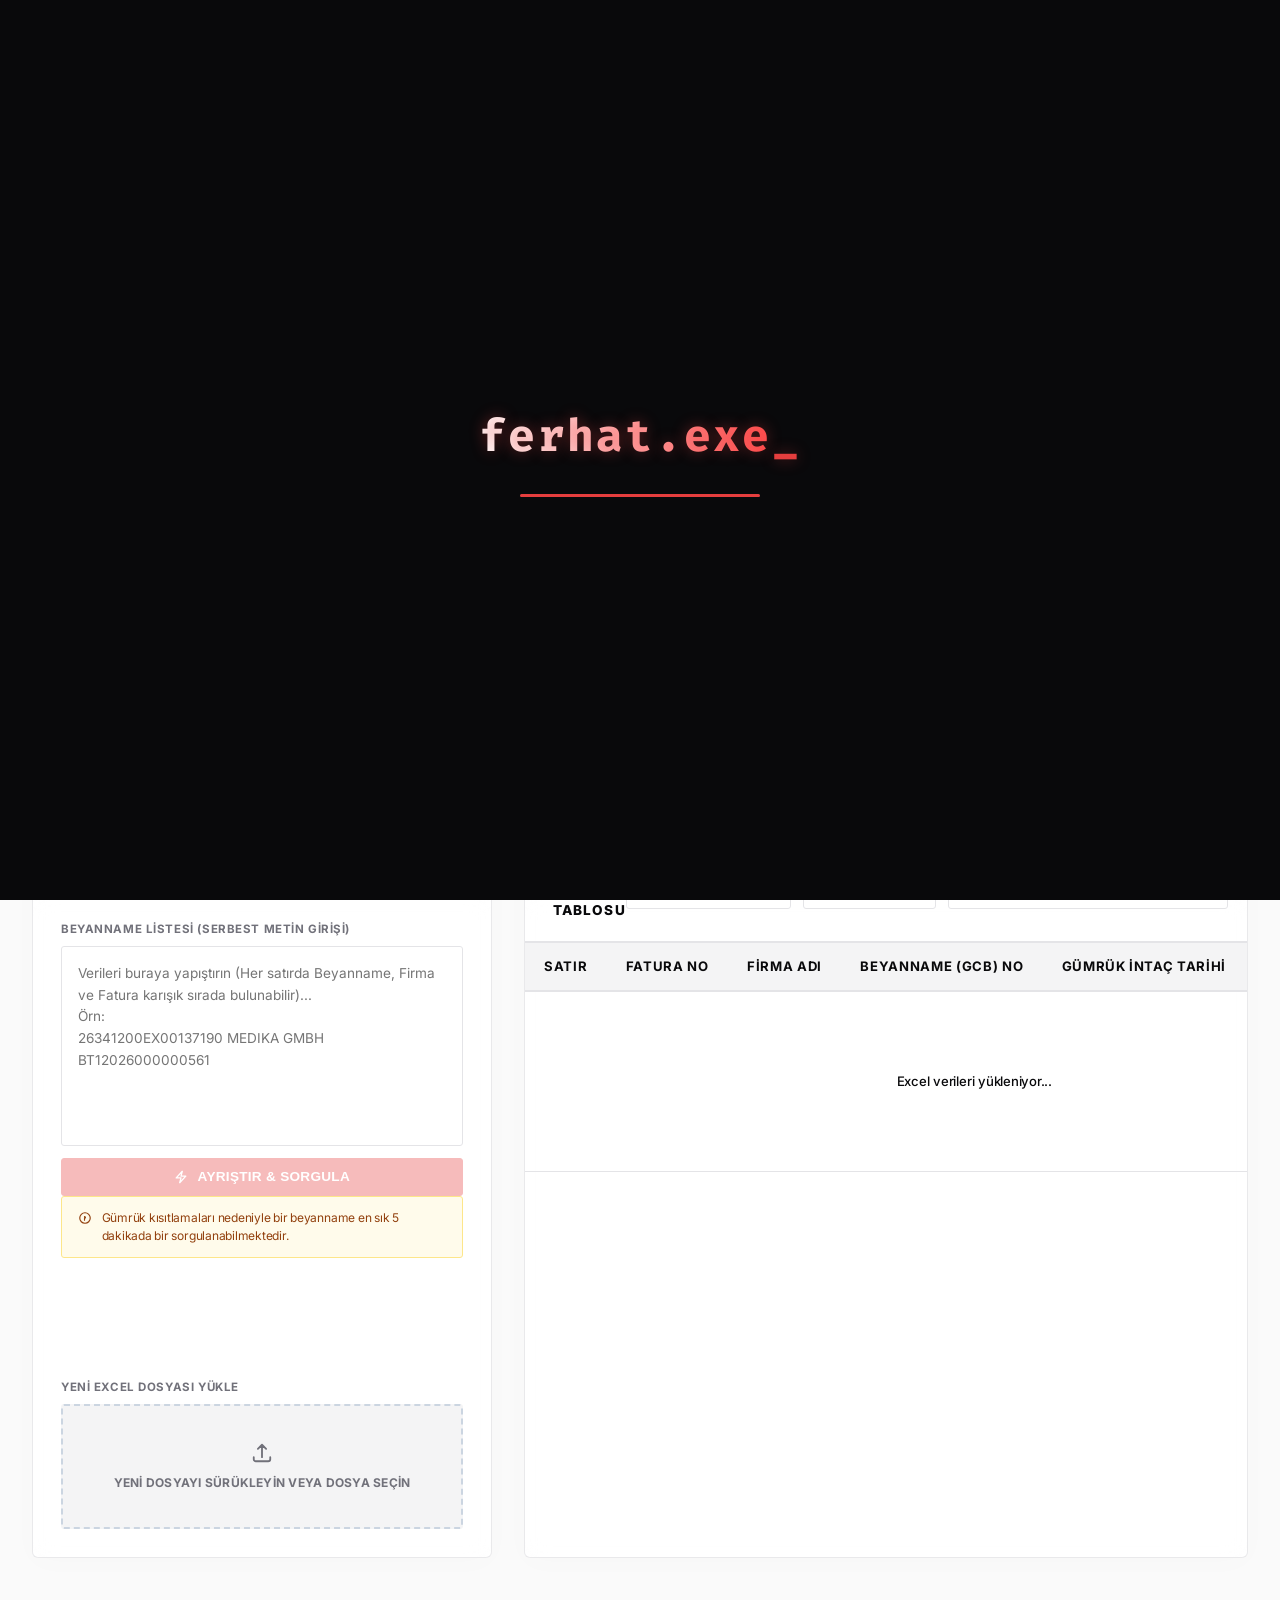
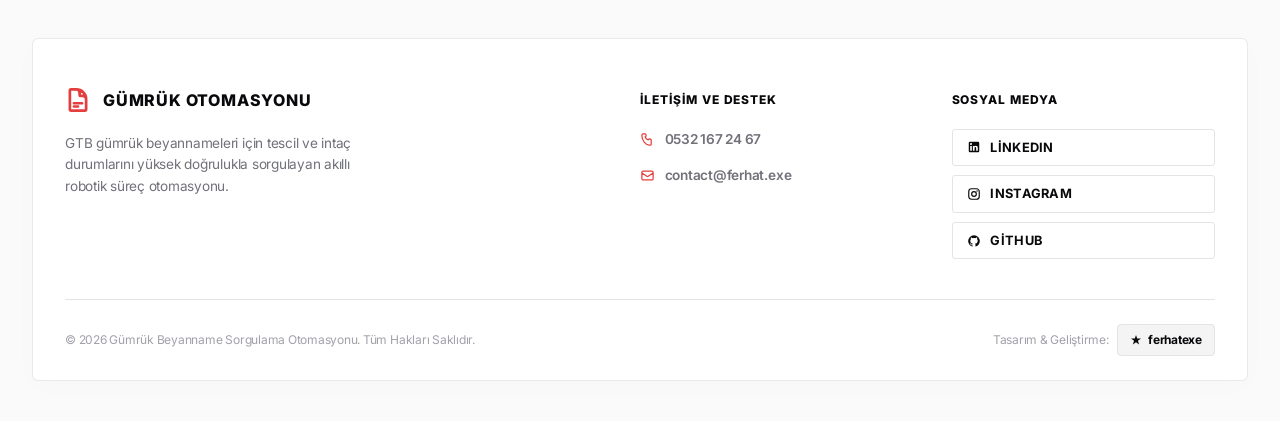
==== commit 3320ca27: "UI: Mobil uyumluluk, Hero bolumu ve footer iletisim gelistirmeleri" ====
--- a/gumruk_otomasyonu/index.html
+++ b/gumruk_otomasyonu/index.html
@@ -63,6 +63,32 @@
                 <span id="connection-status-text" class="status-text">Bağlanıyor...</span>
             </div>
         </header>
+
+        <!-- HERO SECTION -->
+        <section class="hero-section glass">
+            <div class="hero-grid-bg"></div>
+            <div class="hero-content">
+                <div class="hero-badge">
+                    <span class="pulse-dot"></span>
+                    <span class="badge-text">SÜRÜM v2.4 • OTOMATİK TARAMA AKTİF</span>
+                </div>
+                <h2 class="hero-title">Gümrük Beyanname & İntaç Sorgulama <span>Sistemi</span></h2>
+                <p class="hero-description">
+                    İthalat ve ihracat beyannamelerinizi tek tıkla sorgulayın. Excel dosyalarınızı sürükleyip bırakarak yükleyin veya serbest metin olarak yapıştırın, intaç tarihlerini gümrük sunucularından çekerek otomatik olarak güncelleyin.
+                </p>
+            </div>
+            <div class="hero-stats-quick">
+                <div class="quick-stat-item">
+                    <span class="quick-stat-label">SORGULAMA SÜRESİ</span>
+                    <span class="quick-stat-val">10 - 20 Saniye</span>
+                </div>
+                <div class="quick-stat-divider"></div>
+                <div class="quick-stat-item">
+                    <span class="quick-stat-label">DOĞRULUK ORANI</span>
+                    <span class="quick-stat-val">%100 Entegre</span>
+                </div>
+            </div>
+        </section>
 
         <!-- STATS GRID -->
         <section class="stats-grid">
@@ -270,12 +296,69 @@
         </div> <!-- end of main-panel -->
 
         <!-- FOOTER -->
-        <footer class="app-footer">
-            <div class="footer-content">
-                <p>Gümrük Beyanname Sorgulama Otomasyonu &copy; 2026</p>
+        <footer class="app-footer glass">
+            <div class="footer-grid">
+                <div class="footer-col brand-col">
+                    <div class="footer-logo">
+                        <svg class="logo-icon-svg" xmlns="http://www.w3.org/2000/svg" fill="none" viewBox="0 0 24 24" stroke-width="2.5" stroke="currentColor">
+                            <path stroke-linecap="round" stroke-linejoin="round" d="M19.5 14.25v-2.625a3.375 3.375 0 00-3.375-3.375h-1.5A1.125 1.125 0 0113.5 7.125v-1.5a3.375 3.375 0 00-3.375-3.375H8.25m0 12.75h7.5m-7.5 3H12M10.5 2.25H5.625c-.621 0-1.125.504-1.125 1.125v17.25c0 .621.504 1.125 1.125 1.125h12.75c.621 0 1.125-.504 1.125-1.125V11.25a9 9 0 00-9-9z" />
+                        </svg>
+                        <h3>Gümrük Otomasyonu</h3>
+                    </div>
+                    <p class="footer-desc">GTB gümrük beyannameleri için tescil ve intaç durumlarını yüksek doğrulukla sorgulayan akıllı robotik süreç otomasyonu.</p>
+                </div>
+                
+                <div class="footer-col links-col">
+                    <h4>İletişim ve Destek</h4>
+                    <ul class="footer-links">
+                        <li>
+                            <a href="tel:+905321672467" class="footer-link-item">
+                                <svg class="footer-link-icon" xmlns="http://www.w3.org/2000/svg" fill="none" viewBox="0 0 24 24" stroke="currentColor">
+                                    <path stroke-linecap="round" stroke-linejoin="round" stroke-width="2" d="M3 5a2 2 0 012-2h3.28a1 1 0 01.94.725l.548 2.2a1 1 0 01-.321.988l-1.305.98a10.582 10.582 0 004.872 4.872l.98-1.305a1 1 0 01.988-.321l2.2.548a1 1 0 01.725.94V19a2 2 0 01-2 2h-1C9.716 21 3 14.284 3 6V5z" />
+                                </svg>
+                                0532 167 24 67
+                            </a>
+                        </li>
+                        <li>
+                            <a href="mailto:contact@ferhat.exe" class="footer-link-item">
+                                <svg class="footer-link-icon" xmlns="http://www.w3.org/2000/svg" fill="none" viewBox="0 0 24 24" stroke="currentColor">
+                                    <path stroke-linecap="round" stroke-linejoin="round" stroke-width="2" d="M3 8l7.89 5.26a2 2 0 002.22 0L21 8M5 19h14a2 2 0 002-2V7a2 2 0 00-2-2H5a2 2 0 00-2 2v10a2 2 0 002 2z" />
+                                </svg>
+                                contact@ferhat.exe
+                            </a>
+                        </li>
+                    </ul>
+                </div>
+                
+                <div class="footer-col social-col">
+                    <h4>Sosyal Medya</h4>
+                    <div class="social-links">
+                        <a href="https://tr.linkedin.com/in/ferhatexe" target="_blank" class="social-link-btn linkedin">
+                            <svg class="social-icon" viewBox="0 0 24 24" fill="currentColor">
+                                <path d="M19 3a2 2 0 0 1 2 2v14a2 2 0 0 1-2 2H5a2 2 0 0 1-2-2V5a2 2 0 0 1 2-2h14m-.5 15.5v-5.3a3.26 3.26 0 0 0-3.26-3.26c-.85 0-1.84.52-2.32 1.3v-1.11h-2.79v8.37h2.79v-4.93c0-.77.62-1.4 1.39-1.4a1.4 1.4 0 0 1 1.4 1.4v4.93h2.79M6.88 8.56a1.68 1.68 0 0 0 1.68-1.68c0-.93-.75-1.69-1.68-1.69a1.69 1.69 0 0 0-1.69 1.69c0 .93.76 1.68 1.69 1.68m1.39 9.94v-8.37H5.5v8.37h2.77z"/>
+                            </svg>
+                            LinkedIn
+                        </a>
+                        <a href="https://instagram.com/ferhat.exe" target="_blank" class="social-link-btn instagram">
+                            <svg class="social-icon" viewBox="0 0 24 24" fill="currentColor">
+                                <path d="M7.8 2h8.4C19.4 2 22 4.6 22 7.8v8.4a5.8 5.8 0 0 1-5.8 5.8H7.8C4.6 22 2 19.4 2 16.2V7.8A5.8 5.8 0 0 1 7.8 2m-.2 2A3.6 3.6 0 0 0 4 7.6v8.8A3.6 3.6 0 0 0 7.6 20h8.8a3.6 3.6 0 0 0 3.6-3.6V7.6A3.6 3.6 0 0 0 16.4 4H7.6m9.65 1.5a1.25 1.25 0 1 1 0 2.5 1.25 1.25 0 0 1 0-2.5M12 7a5 5 0 0 1 5 5 5 5 0 0 1-5 5 5 5 0 0 1-5-5 5 5 0 0 1 5-5m0 2a3 3 0 0 0-3 3 3 3 0 0 0 3 3 3 3 0 0 0 3-3 3 3 0 0 0-3-3z"/>
+                            </svg>
+                            Instagram
+                        </a>
+                        <a href="https://github.com/ferhatexe" target="_blank" class="social-link-btn github">
+                            <svg class="social-icon" viewBox="0 0 24 24" fill="currentColor">
+                                <path d="M12 2A10 10 0 0 0 2 12c0 4.42 2.87 8.17 6.84 9.5.5.08.66-.23.66-.5v-1.69c-2.77.6-3.36-1.34-3.36-1.34-.46-1.16-1.11-1.47-1.11-1.47-.9-.62.07-.6.07-.6 1 .07 1.53 1.03 1.53 1.03.9 1.52 2.34 1.07 2.91.83.1-.65.35-1.09.63-1.34-2.22-.25-4.55-1.11-4.55-4.92 0-1.11.38-2 1.03-2.71-.1-.25-.45-1.29.1-2.64 0 0 .84-.27 2.75 1.02.79-.22 1.65-.33 2.5-.33.85 0 1.71.11 2.5.33 1.91-1.29 2.75-1.02 2.75-1.02.55 1.35.2 2.39.1 2.64.65.71 1.03 1.6 1.03 2.71 0 3.82-2.34 4.66-4.57 4.91.36.31.69.92.69 1.85V21c0 .27.16.59.67.5C19.14 20.16 22 16.42 22 12A10 10 0 0 0 12 2z"/>
+                            </svg>
+                            GitHub
+                        </a>
+                    </div>
+                </div>
+            </div>
+            <div class="footer-bottom">
+                <p>&copy; 2026 Gümrük Beyanname Sorgulama Otomasyonu. Tüm Hakları Saklıdır.</p>
                 <div class="designer-badge">
                     <span>Tasarım & Geliştirme:</span>
-                    <a href="https://github.com/ferhatexe" target="_blank" class="designer-link">
+                    <a href="https://tr.linkedin.com/in/ferhatexe" target="_blank" class="designer-link">
                         <svg class="sparkle-icon" xmlns="http://www.w3.org/2000/svg" viewBox="0 0 24 24">
                             <path d="M12 2l2.4 7.2h7.6l-6.1 4.5 2.3 7.3-6.2-4.6-6.2 4.6 2.3-7.3-6.1-4.5h7.6z"/>
                         </svg>
--- a/gumruk_otomasyonu/style.css
+++ b/gumruk_otomasyonu/style.css
@@ -173,6 +173,135 @@
     color: var(--text-primary);
     text-transform: uppercase;
     letter-spacing: 0.05em;
+}
+
+/* HERO SECTION */
+.hero-section {
+    position: relative;
+    padding: 2.5rem 3rem;
+    overflow: hidden;
+    display: flex;
+    flex-direction: column;
+    gap: 1.5rem;
+    background: var(--bg-surface);
+}
+
+.hero-grid-bg {
+    background-image: 
+        linear-gradient(var(--border-light) 1px, transparent 1px),
+        linear-gradient(90deg, var(--border-light) 1px, transparent 1px);
+    background-size: 24px 24px;
+    opacity: 0.15;
+    position: absolute;
+    inset: 0;
+    pointer-events: none;
+}
+
+.hero-content {
+    position: relative;
+    z-index: 2;
+    display: flex;
+    flex-direction: column;
+    align-items: flex-start;
+}
+
+.hero-badge {
+    display: inline-flex;
+    align-items: center;
+    gap: 0.5rem;
+    background-color: var(--accent-red-light);
+    border: 1px solid var(--accent-red-border);
+    padding: 0.35rem 0.8rem;
+    border-radius: 30px;
+    font-size: 0.68rem;
+    font-weight: 800;
+    color: var(--accent-red);
+    letter-spacing: 0.06em;
+    text-transform: uppercase;
+}
+
+.pulse-dot {
+    width: 6px;
+    height: 6px;
+    background-color: var(--accent-red);
+    border-radius: 50%;
+    position: relative;
+}
+
+.pulse-dot::after {
+    content: "";
+    position: absolute;
+    inset: -3px;
+    border-radius: 50%;
+    border: 1.5px solid var(--accent-red);
+    animation: badge-pulse 1.8s ease-out infinite;
+    opacity: 0.8;
+}
+
+@keyframes badge-pulse {
+    0% { transform: scale(0.8); opacity: 0.8; }
+    100% { transform: scale(2.4); opacity: 0; }
+}
+
+.hero-title {
+    font-size: 2.2rem;
+    font-weight: 800;
+    line-height: 1.15;
+    letter-spacing: -0.04em;
+    color: var(--text-primary);
+    margin-top: 1rem;
+    max-width: 850px;
+    text-transform: uppercase;
+}
+
+.hero-title span {
+    background: linear-gradient(135deg, var(--accent-red) 0%, #991b1b 100%);
+    -webkit-background-clip: text;
+    -webkit-text-fill-color: transparent;
+}
+
+.hero-description {
+    font-size: 0.95rem;
+    line-height: 1.6;
+    color: var(--text-secondary);
+    margin-top: 0.75rem;
+    max-width: 780px;
+}
+
+.hero-stats-quick {
+    position: relative;
+    z-index: 2;
+    display: flex;
+    align-items: center;
+    gap: 2rem;
+    border-top: 1px solid var(--border-light);
+    padding-top: 1.5rem;
+}
+
+.quick-stat-item {
+    display: flex;
+    flex-direction: column;
+    gap: 0.2rem;
+}
+
+.quick-stat-label {
+    font-size: 0.65rem;
+    font-weight: 800;
+    color: var(--text-muted);
+    letter-spacing: 0.08em;
+}
+
+.quick-stat-val {
+    font-size: 1rem;
+    font-weight: 800;
+    color: var(--text-primary);
+    font-family: var(--font-sans);
+}
+
+.quick-stat-divider {
+    width: 1px;
+    height: 28px;
+    background-color: var(--border-light);
 }
 
 /* STATS GRID */
@@ -867,19 +996,140 @@
 }
 
 .app-footer {
-    margin-top: 1.5rem;
-    padding: 1.5rem 0 0 0;
-    border-top: 1px solid var(--border-light);
-}
-
-.footer-content {
+    margin-top: 3rem;
+    padding: 3rem 2rem 1.5rem 2rem;
+    background: var(--bg-surface);
+}
+
+.footer-grid {
+    display: grid;
+    grid-template-columns: 2fr 1fr 1fr;
+    gap: 3rem;
+    padding-bottom: 2.5rem;
+    border-bottom: 1px solid var(--border-light);
+}
+
+.footer-col {
+    display: flex;
+    flex-direction: column;
+    gap: 1.2rem;
+}
+
+.footer-logo {
+    display: flex;
+    align-items: center;
+    gap: 0.75rem;
+}
+
+.footer-logo h3 {
+    font-size: 1rem;
+    font-weight: 800;
+    text-transform: uppercase;
+    letter-spacing: 0.05em;
+    color: var(--text-primary);
+}
+
+.footer-desc {
+    font-size: 0.85rem;
+    line-height: 1.6;
+    color: var(--text-secondary);
+    max-width: 320px;
+}
+
+.footer-col h4 {
+    font-size: 0.75rem;
+    font-weight: 800;
+    text-transform: uppercase;
+    letter-spacing: 0.08em;
+    color: var(--text-primary);
+    margin-top: 0.25rem;
+}
+
+.footer-links {
+    list-style: none;
+    display: flex;
+    flex-direction: column;
+    gap: 0.75rem;
+}
+
+.footer-link-item {
+    display: inline-flex;
+    align-items: center;
+    gap: 0.6rem;
+    font-size: 0.85rem;
+    font-weight: 600;
+    color: var(--text-secondary);
+    text-decoration: none;
+    transition: color 0.15s ease;
+}
+
+.footer-link-item:hover {
+    color: var(--accent-red);
+}
+
+.footer-link-icon {
+    width: 15px;
+    height: 15px;
+    color: var(--accent-red);
+}
+
+.social-links {
+    display: flex;
+    flex-direction: column;
+    gap: 0.6rem;
+}
+
+.social-link-btn {
+    display: inline-flex;
+    align-items: center;
+    gap: 0.6rem;
+    padding: 0.5rem 0.9rem;
+    border-radius: 3px;
+    font-size: 0.8rem;
+    font-weight: 700;
+    text-decoration: none;
+    border: 1px solid var(--border-light);
+    background: var(--bg-surface);
+    color: var(--text-primary);
+    transition: all 0.2s cubic-bezier(0.4, 0, 0.2, 1);
+    text-transform: uppercase;
+    letter-spacing: 0.02em;
+}
+
+.social-icon {
+    width: 14px;
+    height: 14px;
+    fill: currentColor;
+}
+
+.social-link-btn.linkedin:hover {
+    background: #0a66c2;
+    color: #ffffff;
+    border-color: #0a66c2;
+    box-shadow: 0 4px 12px rgba(10, 102, 194, 0.2);
+}
+
+.social-link-btn.instagram:hover {
+    background: linear-gradient(45deg, #f09433 0%, #e6683c 25%, #dc2743 50%, #cc2366 75%, #bc1888 100%);
+    color: #ffffff;
+    border-color: transparent;
+    box-shadow: 0 4px 12px rgba(220, 39, 67, 0.2);
+}
+
+.social-link-btn.github:hover {
+    background: #181717;
+    color: #ffffff;
+    border-color: #181717;
+    box-shadow: 0 4px 12px rgba(24, 23, 23, 0.2);
+}
+
+.footer-bottom {
     display: flex;
     justify-content: space-between;
     align-items: center;
-    flex-wrap: wrap;
-    gap: 1rem;
-    font-size: 0.8rem;
-    color: var(--text-secondary);
+    padding-top: 1.5rem;
+    font-size: 0.75rem;
+    color: var(--text-muted);
 }
 
 .designer-badge {
@@ -1078,3 +1328,180 @@
         text-shadow: 0 0 25px rgba(229, 62, 62, 0.8), 0 0 50px rgba(229, 62, 62, 0.4);
     }
 }
+
+/* RESPONSIVE MEDIA QUERIES */
+@media (max-width: 1024px) {
+    .container {
+        padding: 1.5rem;
+        gap: 1.5rem;
+    }
+    
+    .footer-grid {
+        grid-template-columns: 1.2fr 1fr 1fr;
+        gap: 2rem;
+    }
+}
+
+@media (max-width: 768px) {
+    .container {
+        padding: 1rem;
+        gap: 1.25rem;
+    }
+    
+    /* Header Responsive */
+    .app-header {
+        flex-direction: column;
+        align-items: flex-start;
+        gap: 1rem;
+        padding: 1.25rem;
+    }
+    
+    .status-area {
+        width: 100%;
+        justify-content: space-between;
+        flex-wrap: wrap;
+        gap: 0.75rem;
+    }
+    
+    /* Hero Responsive */
+    .hero-section {
+        padding: 1.75rem 1.5rem;
+        gap: 1.25rem;
+    }
+    
+    .hero-title {
+        font-size: 1.6rem;
+    }
+    
+    .hero-description {
+        font-size: 0.85rem;
+    }
+    
+    .hero-stats-quick {
+        flex-wrap: wrap;
+        gap: 1.25rem;
+    }
+    
+    /* Stats Grid Responsive (2 Columns) */
+    .stats-grid {
+        grid-template-columns: repeat(2, 1fr);
+        gap: 0.75rem;
+    }
+    
+    .stat-card {
+        padding: 1rem;
+    }
+    
+    .stat-value {
+        font-size: 1.6rem;
+    }
+    
+    /* Toolbar Responsive */
+    .toolbar {
+        flex-direction: column;
+        align-items: stretch;
+        padding: 1.25rem;
+        gap: 1.25rem;
+    }
+    
+    .action-buttons {
+        display: grid;
+        grid-template-columns: repeat(2, 1fr);
+        gap: 0.5rem;
+    }
+    
+    .btn {
+        width: 100%;
+        justify-content: center;
+        padding: 0.6rem 1rem;
+        font-size: 0.8rem;
+    }
+    
+    .progress-container {
+        max-width: 100%;
+    }
+    
+    /* Panel Sections Height */
+    .panel-section {
+        height: 580px;
+    }
+    
+    .tab-btn {
+        padding: 0.9rem 0.5rem;
+        font-size: 0.72rem;
+    }
+    
+    /* Panel Grid Header Actions */
+    .panel-header {
+        flex-direction: column;
+        align-items: stretch;
+        gap: 0.75rem;
+        padding: 1.25rem;
+    }
+    
+    .header-actions {
+        flex-direction: column;
+        align-items: stretch;
+        gap: 0.5rem;
+    }
+    
+    .filter-select {
+        width: 100%;
+        height: 38px;
+    }
+    
+    .search-box {
+        width: 100%;
+        height: 38px;
+    }
+    
+    /* Footer Grid Responsive */
+    .footer-grid {
+        grid-template-columns: 1fr;
+        gap: 2rem;
+        padding-bottom: 2rem;
+    }
+    
+    .footer-desc {
+        max-width: 100%;
+    }
+    
+    .social-links {
+        flex-direction: row;
+        flex-wrap: wrap;
+        gap: 0.5rem;
+    }
+    
+    .social-link-btn {
+        flex: 1;
+        min-width: 120px;
+        justify-content: center;
+    }
+    
+    .footer-bottom {
+        flex-direction: column;
+        gap: 1rem;
+        align-items: center;
+        text-align: center;
+    }
+}
+
+@media (max-width: 480px) {
+    /* Stats Grid stack to 1 column on very small screens */
+    .stats-grid {
+        grid-template-columns: 1fr;
+    }
+    
+    .action-buttons {
+        grid-template-columns: 1fr;
+    }
+    
+    .hero-title {
+        font-size: 1.4rem;
+    }
+    
+    .social-link-btn {
+        flex: none;
+        width: 100%;
+    }
+}
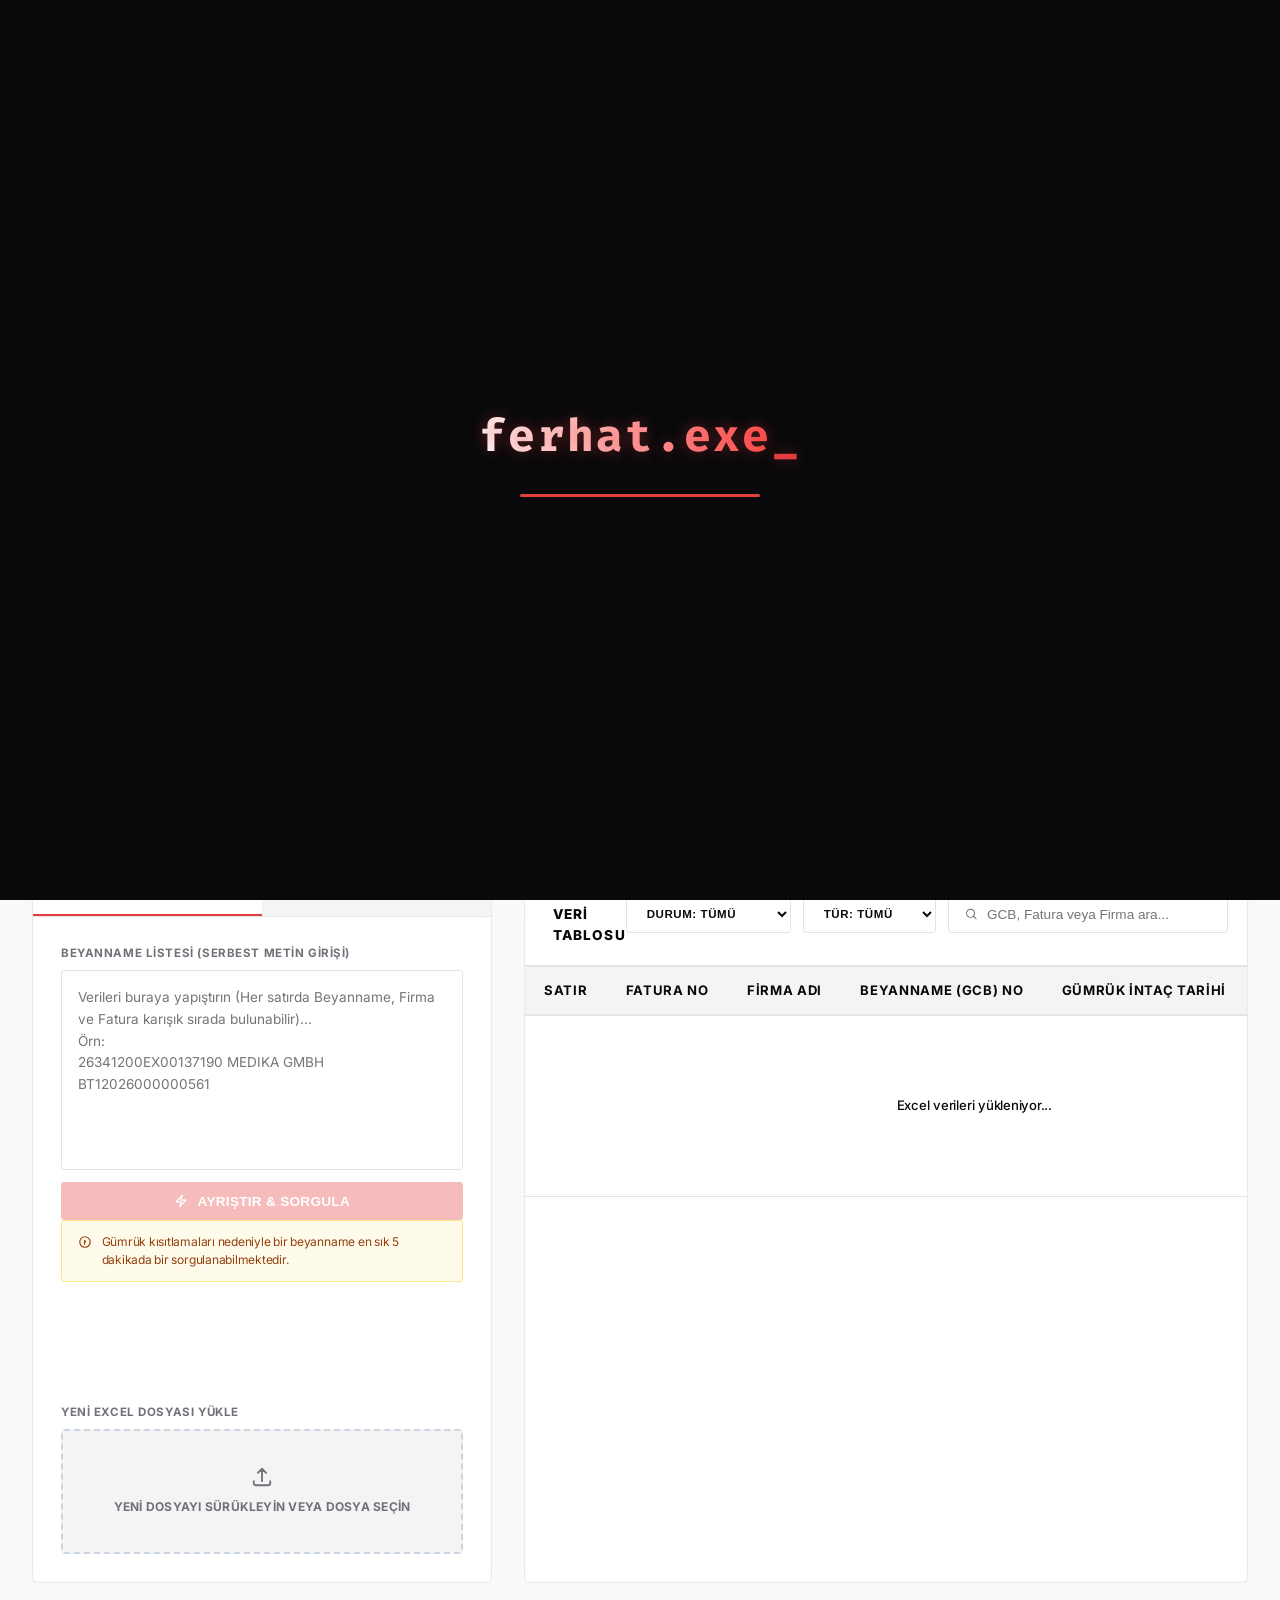
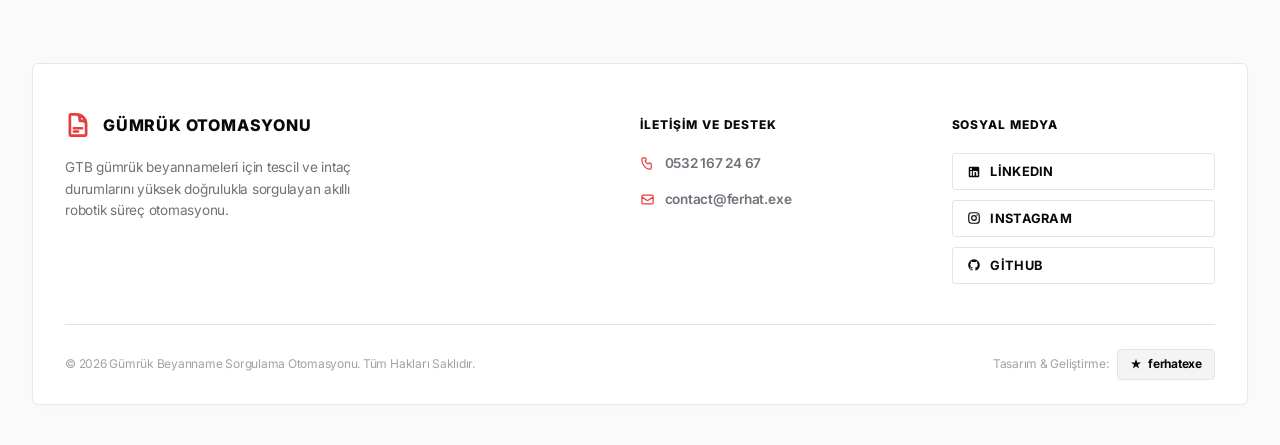
==== commit 128de4f0: "UI: Hero animasyonu eklendi, ithalat ifadesi ihracat olarak duzeltildi" ====
--- a/gumruk_otomasyonu/index.html
+++ b/gumruk_otomasyonu/index.html
@@ -66,6 +66,8 @@
 
         <!-- HERO SECTION -->
         <section class="hero-section glass">
+            <div class="hero-glow-1"></div>
+            <div class="hero-glow-2"></div>
             <div class="hero-grid-bg"></div>
             <div class="hero-content">
                 <div class="hero-badge">
@@ -74,7 +76,7 @@
                 </div>
                 <h2 class="hero-title">Gümrük Beyanname & İntaç Sorgulama <span>Sistemi</span></h2>
                 <p class="hero-description">
-                    İthalat ve ihracat beyannamelerinizi tek tıkla sorgulayın. Excel dosyalarınızı sürükleyip bırakarak yükleyin veya serbest metin olarak yapıştırın, intaç tarihlerini gümrük sunucularından çekerek otomatik olarak güncelleyin.
+                    İhracat beyannamelerinizin gümrük intaç (kapanış) tarihlerini tek tıkla sorgulayın. Excel dosyalarınızı sürükleyip bırakarak yükleyin veya serbest metin olarak yapıştırın, intaç tarihlerini gümrük sunucularından çekerek otomatik olarak güncelleyin.
                 </p>
             </div>
             <div class="hero-stats-quick">
--- a/gumruk_otomasyonu/style.css
+++ b/gumruk_otomasyonu/style.css
@@ -184,6 +184,44 @@
     flex-direction: column;
     gap: 1.5rem;
     background: var(--bg-surface);
+}
+
+.hero-glow-1 {
+    position: absolute;
+    width: 350px;
+    height: 350px;
+    background: radial-gradient(circle, rgba(229, 62, 62, 0.08) 0%, transparent 70%);
+    top: -80px;
+    left: -80px;
+    z-index: 1;
+    filter: blur(50px);
+    animation: float-slow 16s ease-in-out infinite alternate;
+    pointer-events: none;
+}
+
+.hero-glow-2 {
+    position: absolute;
+    width: 280px;
+    height: 280px;
+    background: radial-gradient(circle, rgba(229, 62, 62, 0.05) 0%, transparent 70%);
+    bottom: -60px;
+    right: 15%;
+    z-index: 1;
+    filter: blur(40px);
+    animation: float-slow-reverse 20s ease-in-out infinite alternate;
+    pointer-events: none;
+}
+
+@keyframes float-slow {
+    0% { transform: translate(0, 0) scale(1); }
+    50% { transform: translate(60px, 40px) scale(1.15); }
+    100% { transform: translate(-30px, 70px) scale(0.9); }
+}
+
+@keyframes float-slow-reverse {
+    0% { transform: translate(0, 0) scale(1.1); }
+    50% { transform: translate(-50px, -30px) scale(0.85); }
+    100% { transform: translate(40px, -60px) scale(1.05); }
 }
 
 .hero-grid-bg {
@@ -195,6 +233,12 @@
     position: absolute;
     inset: 0;
     pointer-events: none;
+    animation: grid-drift 24s linear infinite;
+}
+
+@keyframes grid-drift {
+    0% { background-position: 0 0; }
+    100% { background-position: 48px 48px; }
 }
 
 .hero-content {
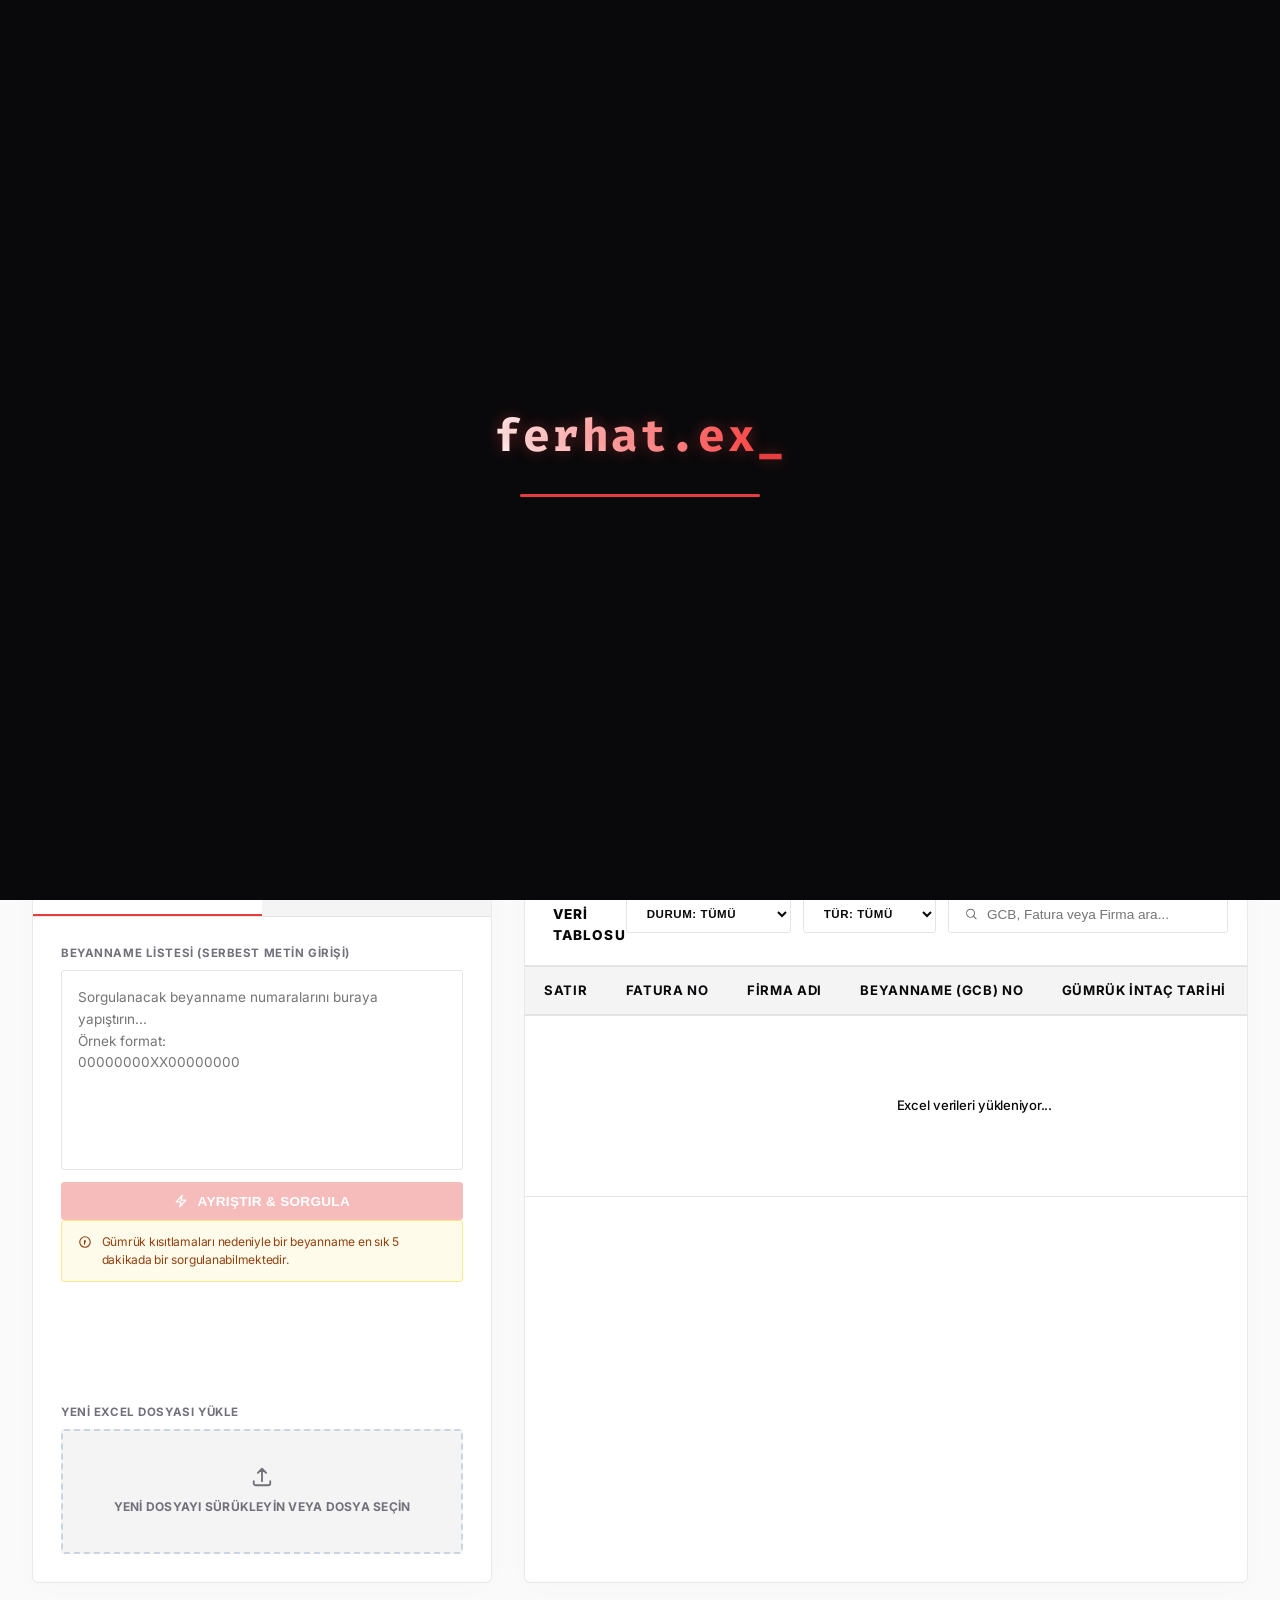
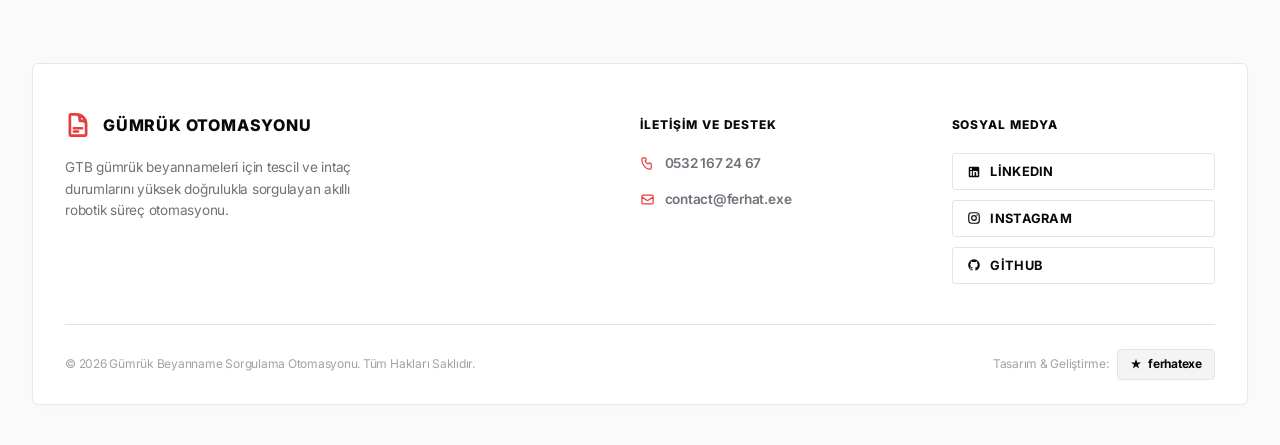
==== commit e855bff0: "Fix: Resolve mobile UI cutoff on drop zone and update raw input placeholder to masked dummy format" ====
--- a/gumruk_otomasyonu/index.html
+++ b/gumruk_otomasyonu/index.html
@@ -205,7 +205,7 @@
                             <!-- Raw list paste area -->
                             <div class="textarea-container">
                                 <label for="raw-input" class="input-label-tag">Beyanname Listesi (Serbest Metin Girişi)</label>
-                                <textarea id="raw-input" placeholder="Verileri buraya yapıştırın (Her satırda Beyanname, Firma ve Fatura karışık sırada bulunabilir)...&#10;Örn:&#10;26341200EX00137190 MEDIKA GMBH BT12026000000561"></textarea>
+                                <textarea id="raw-input" placeholder="Sorgulanacak beyanname numaralarını buraya yapıştırın...&#10;Örnek format:&#10;00000000XX00000000"></textarea>
                                 <button id="btn-parse-query" class="btn btn-primary btn-full-width">
                                     <svg class="btn-icon-svg" xmlns="http://www.w3.org/2000/svg" fill="none" viewBox="0 0 24 24" stroke-width="2.2" stroke="currentColor">
                                         <path stroke-linecap="round" stroke-linejoin="round" d="M3.75 13.5l10.5-11.25L12 10.5h8.25L9.75 21.75 12 13.5H3.75z" />
--- a/gumruk_otomasyonu/style.css
+++ b/gumruk_otomasyonu/style.css
@@ -1470,6 +1470,20 @@
         height: 580px;
     }
     
+    .control-panel.panel-section {
+        height: auto;
+    }
+    
+    .control-panel .tab-content-container,
+    .control-panel .tab-content,
+    .control-panel .input-panel-body {
+        height: auto;
+    }
+    
+    #tab-terminal {
+        height: 400px;
+    }
+    
     .tab-btn {
         padding: 0.9rem 0.5rem;
         font-size: 0.72rem;
